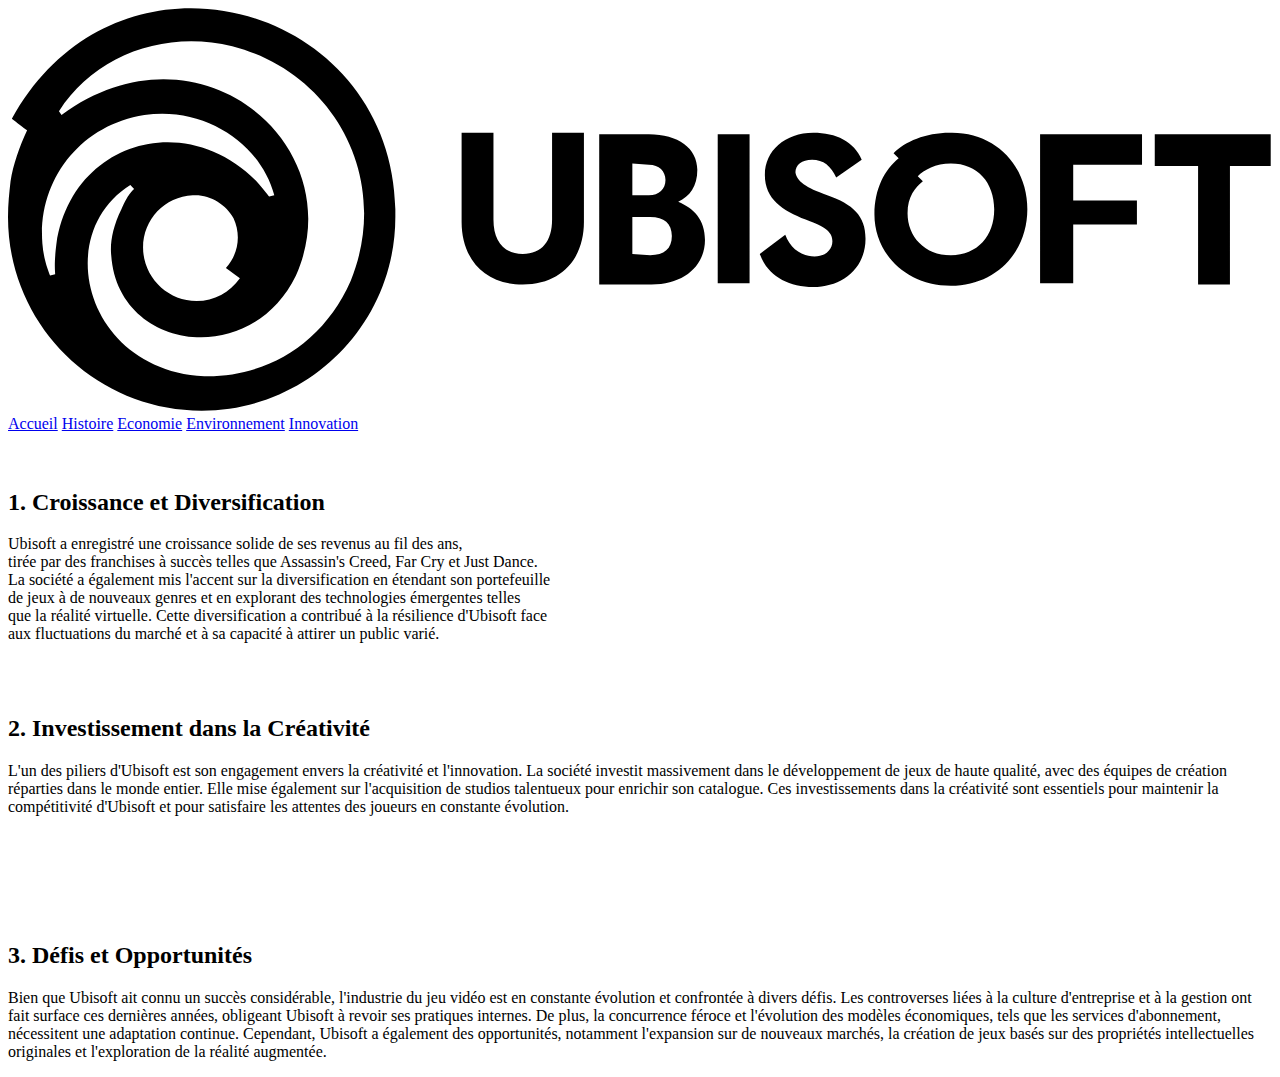
==== template/economie.html @ 5a0b741e "Update economie.html" ====
<!DOCTYPE html>
<html lang="fr">

<head>
  <meta charset="UTF-8" />
  <meta name="viewport" content="width=device-width, initial-scale=1.0" />
  <title></title>
  <link rel="stylesheet" href="ubi.css" />
</head>

<body>

  <nav>
    <a class="logo__btn" data-ccm-m="buttonMaster" href="index.html" data-cy="same-window">
      <div class="logo__btn__desktop">
        <svg role="img" class="icon icon-ubisoft-logo-desktop" xmlns="http://www.w3.org/2000/svg" version="1.1"
          aria-labelledby="logo-desktop-title" viewBox="0 0 99.2 31.6">
          <title id="logo-desktop-title">Ubisoft</title>
          <path class="st0"
            d="M30.4,15.8C30.1-0.4,8.6-6.4,0.3,8.7C0.7,9,1.2,9.4,1.5,9.6c-0.6,1.3-1.1,2.7-1.3,4C0.1,14.5,0,15.4,0,16.4 c0,8.4,6.8,15.2,15.2,15.2s15.2-6.8,15.2-15.2C30.4,16.2,30.4,16,30.4,15.8L30.4,15.8z M3.8,18.5c-0.2,1.6-0.1,2.2-0.1,2.4L3.3,21 c-0.1-0.3-0.5-1.2-0.6-2.5c-0.4-4.9,2.9-9.3,8-10.1c4.7-0.7,9.1,2.2,10.2,6.3l-0.4,0.1c-0.1-0.1-0.3-0.4-1-1.2 C13.9,7.9,5,10.5,3.8,18.5L3.8,18.5z M18.2,21.2c-0.8,1.1-2,1.8-3.4,1.8c-2.3,0-4.2-1.9-4.2-4.2c0-2.2,1.7-4,3.9-4.1l0,0 c1.3-0.1,2.6,0.7,3.2,1.8c0.6,1.3,0.4,2.8-0.6,3.9C17.5,20.7,17.9,21,18.2,21.2L18.2,21.2z M26.9,21.4c-2.2,5-6.7,7.6-11.5,7.5 c-9.3-0.5-12-11.1-5.8-15l0.3,0.3c-0.1,0.1-0.5,0.4-1,1.6c-0.7,1.4-0.9,2.7-0.8,3.6c0.5,7.5,10.9,9,14.5,1.6 C27.1,10.8,15,0.5,4.2,8.4L4,8.1C6.8,3.7,12.3,1.7,17.6,3C25.7,5.1,30.1,13.5,26.9,21.4z">
          </path>
          <path class="st0"
            d="M45.2,9.8v7c0,2.8-1.7,4.9-4.8,4.9s-4.8-2.1-4.8-4.9v-7h2.5v6.8c0,1.7,0.8,2.7,2.3,2.7c1.5,0,2.3-1,2.3-2.7V9.8 C42.7,9.8,45.2,9.8,45.2,9.8z M54.7,18.2c0,2-1.6,3.5-4.2,3.5h-4.1V9.9h3.9c2.3,0,3.8,1.1,3.8,2.8c0,1.3-0.6,2.1-1.5,2.5 C53.8,15.7,54.7,16.6,54.7,18.2L54.7,18.2z M49,12.2v2.5h1.3c0.8,0,1.3-0.5,1.3-1.2s-0.5-1.2-1.3-1.2L49,12.2L49,12.2z M50.4,19.4 c1.1,0,1.7-0.5,1.7-1.5s-0.6-1.5-1.7-1.5H49v2.9L50.4,19.4L50.4,19.4z M55.7,9.9h2.5v11.7h-2.5V9.9z M64.3,14.7c2,0.7,3,1.6,3,3.4 c0,2.4-1.9,3.8-4.1,3.8c-2,0-3.6-0.9-4.2-2.6l2-1.5c0.4,1.1,1.3,1.7,2.3,1.7c0.8,0,1.4-0.5,1.4-1.2c0-0.7-0.5-1.1-2.1-1.7 c-1.8-0.7-3.2-1.6-3.2-3.5c0-1.9,1.6-3.3,3.8-3.3c1.8,0,3.2,0.7,3.8,2.1l-2,1.4c-0.4-0.9-1-1.4-1.9-1.4c-0.8,0-1.3,0.4-1.3,1 C61.9,13.6,62.6,14.1,64.3,14.7z M80,15.8c0,3.4-2.5,6-6,6c-3.6,0-6-2.6-6-5.6c0-2,0.8-3.5,1.9-4.4l-0.4-0.4 c0.9-0.9,2.5-1.6,4.4-1.6C77.5,9.7,80,12.4,80,15.8L80,15.8z M77.4,15.8c0-2.1-1.3-3.6-3.4-3.6c-1.2,0-2.1,0.5-2.6,1l0.4,0.4 c-0.6,0.5-1.2,1.2-1.2,2.5c0,1.8,1.3,3.3,3.4,3.3C76.1,19.4,77.4,17.9,77.4,15.8L77.4,15.8z M83.6,12.4v2.7h5V17h-5v4.6H81V9.9h8 v2.4H83.6L83.6,12.4z M99.2,12.4h-3.3v9.3h-2.5v-9.3H90V9.9h9.1V12.4z">
          </path>
        </svg>
      </div>
    </a>
    <a class="btn" ; href="index.html">Accueil</a>
    <a class="btn" ; href="histoire.html">Histoire</a>
    <a class="btn" ; href="economie.html">Economie</a>
    <a class="btn" ; href="environnement.html">Environnement</a>
    <a class="btn" ; href="innovation.html">Innovation</a>
  </nav>
  <br />
  <br />
  <div class="grid-item">
    <h2>1. Croissance et Diversification</h2>
    <section>
      <article>

        <p class="p1">
          Ubisoft a enregistré une croissance solide de ses revenus au fil des
          ans,<br />
          tirée par des franchises à succès telles que Assassin's Creed, Far Cry
          et Just Dance. <br />
          La société a également mis l'accent sur la diversification en étendant
          son portefeuille <br />de jeux à de nouveaux genres et en explorant
          des technologies émergentes telles <br />que la réalité virtuelle.
          Cette diversification a contribué à la résilience d'Ubisoft face
          <br />
          aux fluctuations du marché et à sa capacité à attirer un public varié.
        </p>
      </article>
  </div>
  <br />
  <br />
  <div class="grid-item2">
    <h2>2. Investissement dans la Créativité</h2>
    <article>
      <p class="p2">
        L'un des piliers d'Ubisoft est son engagement envers la créativité et
        l'innovation. La société investit massivement dans le développement de
        jeux de haute qualité, avec des équipes de création réparties dans le
        monde entier. Elle mise également sur l'acquisition de studios
        talentueux pour enrichir son catalogue. Ces investissements dans la
        créativité sont essentiels pour maintenir la compétitivité d'Ubisoft
        et pour satisfaire les attentes des joueurs en constante évolution.
      </p>
    </article>
  </div>
  <br />
  <br />
  <br /><br /><br />
  <div class="grid-item">
    <h2>3. Défis et Opportunités</h2>
    <article>
      <p class="p1">
        Bien que Ubisoft ait connu un succès considérable, l'industrie du jeu
        vidéo est en constante évolution et confrontée à divers défis. Les
        controverses liées à la culture d'entreprise et à la gestion ont fait
        surface ces dernières années, obligeant Ubisoft à revoir ses pratiques
        internes. De plus, la concurrence féroce et l'évolution des modèles
        économiques, tels que les services d'abonnement, nécessitent une
        adaptation continue. Cependant, Ubisoft a également des opportunités,
        notamment l'expansion sur de nouveaux marchés, la création de jeux
        basés sur des propriétés intellectuelles originales et l'exploration
        de la réalité augmentée.
      </p>
    </article>
  </div>
  </section>

</body>

</html>
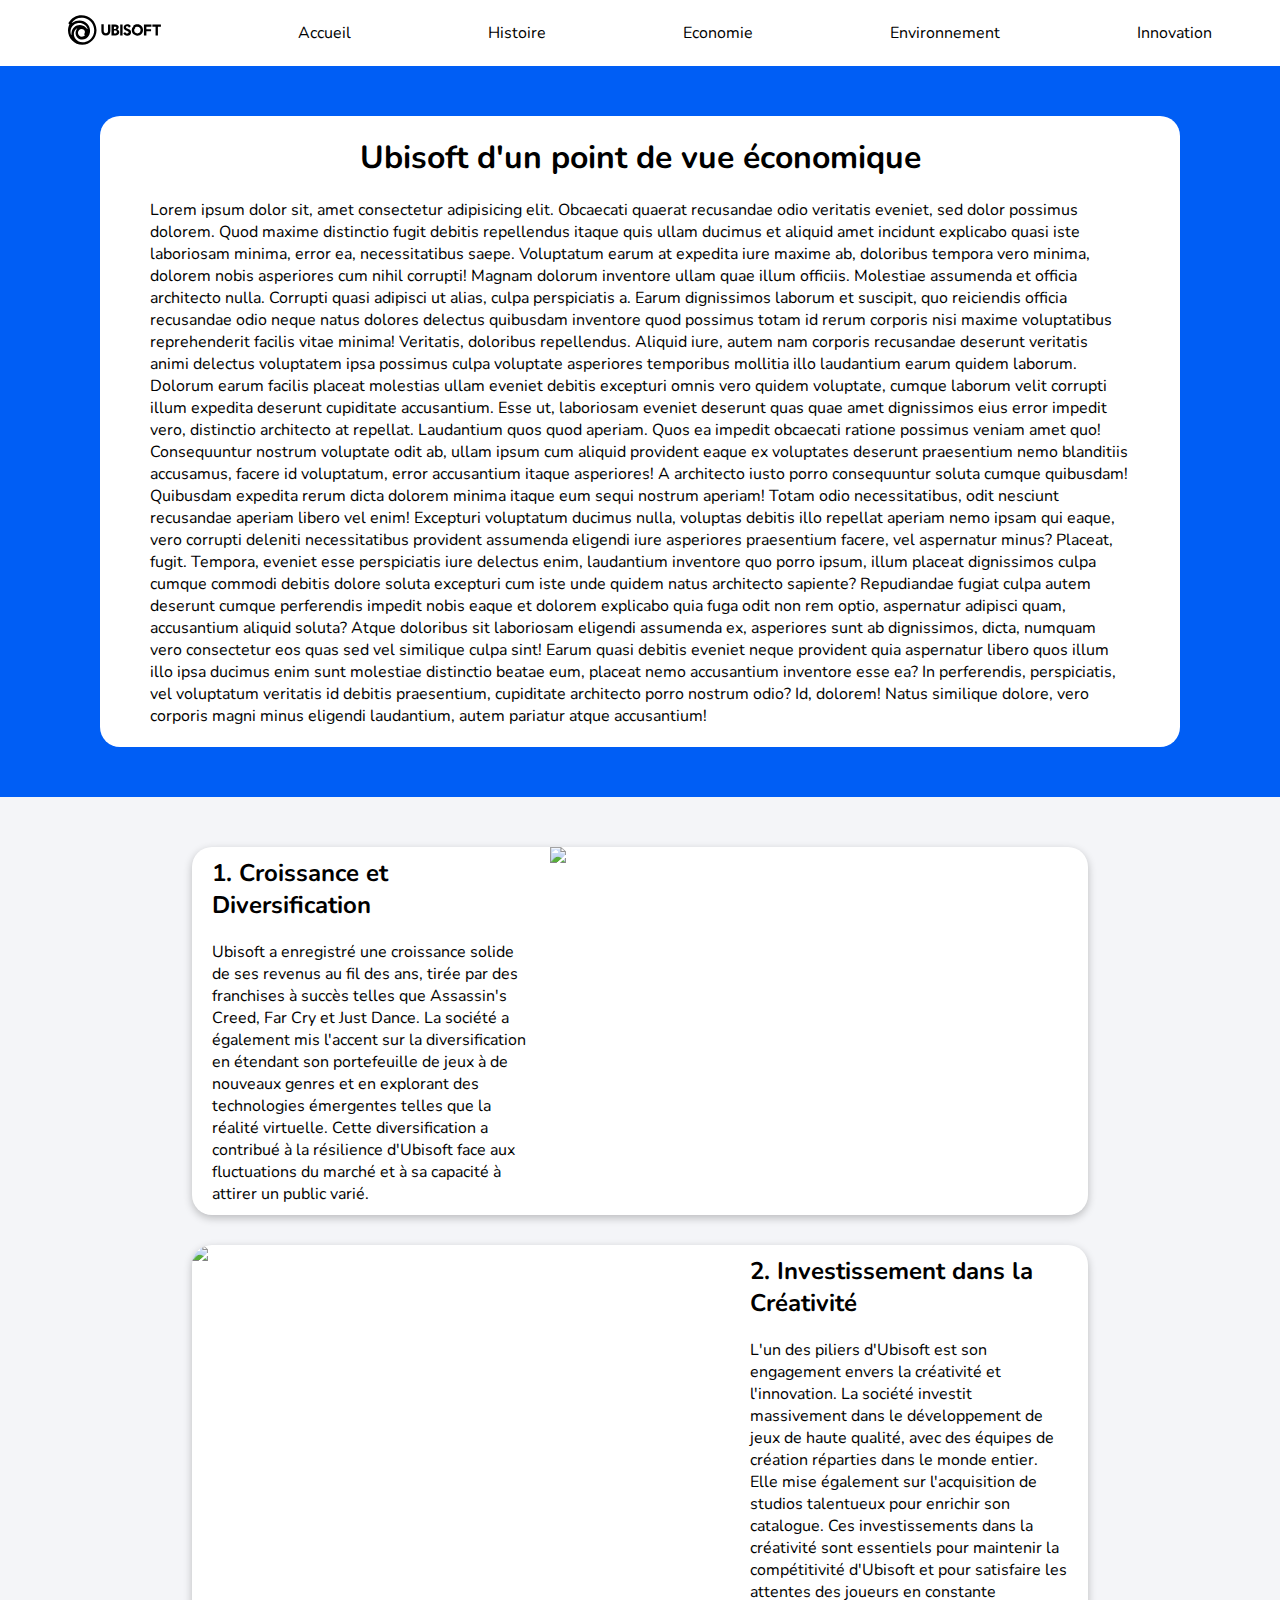
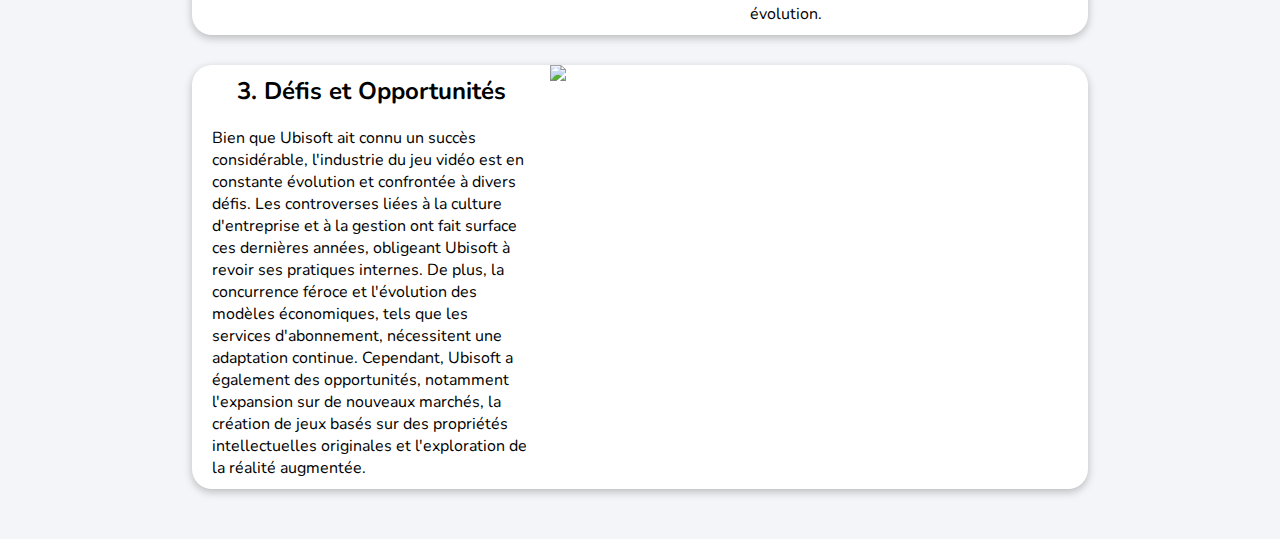
==== commit a4a9e61a: "Add files via upload" ====
--- a/template/economie.html
+++ b/template/economie.html
@@ -1,95 +1,233 @@
-<!DOCTYPE html>
-<html lang="fr">
-
-<head>
-  <meta charset="UTF-8" />
-  <meta name="viewport" content="width=device-width, initial-scale=1.0" />
-  <title></title>
-  <link rel="stylesheet" href="ubi.css" />
-</head>
-
-<body>
-
-  <nav>
-    <a class="logo__btn" data-ccm-m="buttonMaster" href="index.html" data-cy="same-window">
-      <div class="logo__btn__desktop">
-        <svg role="img" class="icon icon-ubisoft-logo-desktop" xmlns="http://www.w3.org/2000/svg" version="1.1"
-          aria-labelledby="logo-desktop-title" viewBox="0 0 99.2 31.6">
-          <title id="logo-desktop-title">Ubisoft</title>
-          <path class="st0"
-            d="M30.4,15.8C30.1-0.4,8.6-6.4,0.3,8.7C0.7,9,1.2,9.4,1.5,9.6c-0.6,1.3-1.1,2.7-1.3,4C0.1,14.5,0,15.4,0,16.4 c0,8.4,6.8,15.2,15.2,15.2s15.2-6.8,15.2-15.2C30.4,16.2,30.4,16,30.4,15.8L30.4,15.8z M3.8,18.5c-0.2,1.6-0.1,2.2-0.1,2.4L3.3,21 c-0.1-0.3-0.5-1.2-0.6-2.5c-0.4-4.9,2.9-9.3,8-10.1c4.7-0.7,9.1,2.2,10.2,6.3l-0.4,0.1c-0.1-0.1-0.3-0.4-1-1.2 C13.9,7.9,5,10.5,3.8,18.5L3.8,18.5z M18.2,21.2c-0.8,1.1-2,1.8-3.4,1.8c-2.3,0-4.2-1.9-4.2-4.2c0-2.2,1.7-4,3.9-4.1l0,0 c1.3-0.1,2.6,0.7,3.2,1.8c0.6,1.3,0.4,2.8-0.6,3.9C17.5,20.7,17.9,21,18.2,21.2L18.2,21.2z M26.9,21.4c-2.2,5-6.7,7.6-11.5,7.5 c-9.3-0.5-12-11.1-5.8-15l0.3,0.3c-0.1,0.1-0.5,0.4-1,1.6c-0.7,1.4-0.9,2.7-0.8,3.6c0.5,7.5,10.9,9,14.5,1.6 C27.1,10.8,15,0.5,4.2,8.4L4,8.1C6.8,3.7,12.3,1.7,17.6,3C25.7,5.1,30.1,13.5,26.9,21.4z">
-          </path>
-          <path class="st0"
-            d="M45.2,9.8v7c0,2.8-1.7,4.9-4.8,4.9s-4.8-2.1-4.8-4.9v-7h2.5v6.8c0,1.7,0.8,2.7,2.3,2.7c1.5,0,2.3-1,2.3-2.7V9.8 C42.7,9.8,45.2,9.8,45.2,9.8z M54.7,18.2c0,2-1.6,3.5-4.2,3.5h-4.1V9.9h3.9c2.3,0,3.8,1.1,3.8,2.8c0,1.3-0.6,2.1-1.5,2.5 C53.8,15.7,54.7,16.6,54.7,18.2L54.7,18.2z M49,12.2v2.5h1.3c0.8,0,1.3-0.5,1.3-1.2s-0.5-1.2-1.3-1.2L49,12.2L49,12.2z M50.4,19.4 c1.1,0,1.7-0.5,1.7-1.5s-0.6-1.5-1.7-1.5H49v2.9L50.4,19.4L50.4,19.4z M55.7,9.9h2.5v11.7h-2.5V9.9z M64.3,14.7c2,0.7,3,1.6,3,3.4 c0,2.4-1.9,3.8-4.1,3.8c-2,0-3.6-0.9-4.2-2.6l2-1.5c0.4,1.1,1.3,1.7,2.3,1.7c0.8,0,1.4-0.5,1.4-1.2c0-0.7-0.5-1.1-2.1-1.7 c-1.8-0.7-3.2-1.6-3.2-3.5c0-1.9,1.6-3.3,3.8-3.3c1.8,0,3.2,0.7,3.8,2.1l-2,1.4c-0.4-0.9-1-1.4-1.9-1.4c-0.8,0-1.3,0.4-1.3,1 C61.9,13.6,62.6,14.1,64.3,14.7z M80,15.8c0,3.4-2.5,6-6,6c-3.6,0-6-2.6-6-5.6c0-2,0.8-3.5,1.9-4.4l-0.4-0.4 c0.9-0.9,2.5-1.6,4.4-1.6C77.5,9.7,80,12.4,80,15.8L80,15.8z M77.4,15.8c0-2.1-1.3-3.6-3.4-3.6c-1.2,0-2.1,0.5-2.6,1l0.4,0.4 c-0.6,0.5-1.2,1.2-1.2,2.5c0,1.8,1.3,3.3,3.4,3.3C76.1,19.4,77.4,17.9,77.4,15.8L77.4,15.8z M83.6,12.4v2.7h5V17h-5v4.6H81V9.9h8 v2.4H83.6L83.6,12.4z M99.2,12.4h-3.3v9.3h-2.5v-9.3H90V9.9h9.1V12.4z">
-          </path>
-        </svg>
-      </div>
-    </a>
-    <a class="btn" ; href="index.html">Accueil</a>
-    <a class="btn" ; href="histoire.html">Histoire</a>
-    <a class="btn" ; href="economie.html">Economie</a>
-    <a class="btn" ; href="environnement.html">Environnement</a>
-    <a class="btn" ; href="innovation.html">Innovation</a>
-  </nav>
-  <br />
-  <br />
-  <div class="grid-item">
-    <h2>1. Croissance et Diversification</h2>
-    <section>
-      <article>
-
-        <p class="p1">
-          Ubisoft a enregistré une croissance solide de ses revenus au fil des
-          ans,<br />
-          tirée par des franchises à succès telles que Assassin's Creed, Far Cry
-          et Just Dance. <br />
-          La société a également mis l'accent sur la diversification en étendant
-          son portefeuille <br />de jeux à de nouveaux genres et en explorant
-          des technologies émergentes telles <br />que la réalité virtuelle.
-          Cette diversification a contribué à la résilience d'Ubisoft face
-          <br />
-          aux fluctuations du marché et à sa capacité à attirer un public varié.
-        </p>
-      </article>
-  </div>
-  <br />
-  <br />
-  <div class="grid-item2">
-    <h2>2. Investissement dans la Créativité</h2>
-    <article>
-      <p class="p2">
-        L'un des piliers d'Ubisoft est son engagement envers la créativité et
-        l'innovation. La société investit massivement dans le développement de
-        jeux de haute qualité, avec des équipes de création réparties dans le
-        monde entier. Elle mise également sur l'acquisition de studios
-        talentueux pour enrichir son catalogue. Ces investissements dans la
-        créativité sont essentiels pour maintenir la compétitivité d'Ubisoft
-        et pour satisfaire les attentes des joueurs en constante évolution.
-      </p>
-    </article>
-  </div>
-  <br />
-  <br />
-  <br /><br /><br />
-  <div class="grid-item">
-    <h2>3. Défis et Opportunités</h2>
-    <article>
-      <p class="p1">
-        Bien que Ubisoft ait connu un succès considérable, l'industrie du jeu
-        vidéo est en constante évolution et confrontée à divers défis. Les
-        controverses liées à la culture d'entreprise et à la gestion ont fait
-        surface ces dernières années, obligeant Ubisoft à revoir ses pratiques
-        internes. De plus, la concurrence féroce et l'évolution des modèles
-        économiques, tels que les services d'abonnement, nécessitent une
-        adaptation continue. Cependant, Ubisoft a également des opportunités,
-        notamment l'expansion sur de nouveaux marchés, la création de jeux
-        basés sur des propriétés intellectuelles originales et l'exploration
-        de la réalité augmentée.
-      </p>
-    </article>
-  </div>
-  </section>
-
-</body>
-
-</html>
+<!DOCTYPE html>
+<html lang="fr">
+
+<head>
+  <meta charset="UTF-8" />
+  <meta name="viewport" content="width=device-width, initial-scale=1.0" />
+  <title></title>
+  <link rel="stylesheet" href="../public/css/economie.css" />
+  <script src="https://cdn.jsdelivr.net/npm/chart.js"></script>
+  <link rel="preconnect" href="https://fonts.googleapis.com">
+  <link rel="preconnect" href="https://fonts.gstatic.com" crossorigin>
+
+</head>
+
+<body>
+
+  <nav>
+    <a class="logo__btn" data-ccm-m="buttonMaster" href="index.html" data-cy="same-window">
+      <div class="logo__btn__desktop">
+        <svg role="img" class="icon icon-ubisoft-logo-desktop" xmlns="http://www.w3.org/2000/svg" version="1.1"
+          aria-labelledby="logo-desktop-title" viewBox="0 0 99.2 31.6">
+          <title id="logo-desktop-title">Ubisoft</title>
+          <path class="st0"
+            d="M30.4,15.8C30.1-0.4,8.6-6.4,0.3,8.7C0.7,9,1.2,9.4,1.5,9.6c-0.6,1.3-1.1,2.7-1.3,4C0.1,14.5,0,15.4,0,16.4 c0,8.4,6.8,15.2,15.2,15.2s15.2-6.8,15.2-15.2C30.4,16.2,30.4,16,30.4,15.8L30.4,15.8z M3.8,18.5c-0.2,1.6-0.1,2.2-0.1,2.4L3.3,21 c-0.1-0.3-0.5-1.2-0.6-2.5c-0.4-4.9,2.9-9.3,8-10.1c4.7-0.7,9.1,2.2,10.2,6.3l-0.4,0.1c-0.1-0.1-0.3-0.4-1-1.2 C13.9,7.9,5,10.5,3.8,18.5L3.8,18.5z M18.2,21.2c-0.8,1.1-2,1.8-3.4,1.8c-2.3,0-4.2-1.9-4.2-4.2c0-2.2,1.7-4,3.9-4.1l0,0 c1.3-0.1,2.6,0.7,3.2,1.8c0.6,1.3,0.4,2.8-0.6,3.9C17.5,20.7,17.9,21,18.2,21.2L18.2,21.2z M26.9,21.4c-2.2,5-6.7,7.6-11.5,7.5 c-9.3-0.5-12-11.1-5.8-15l0.3,0.3c-0.1,0.1-0.5,0.4-1,1.6c-0.7,1.4-0.9,2.7-0.8,3.6c0.5,7.5,10.9,9,14.5,1.6 C27.1,10.8,15,0.5,4.2,8.4L4,8.1C6.8,3.7,12.3,1.7,17.6,3C25.7,5.1,30.1,13.5,26.9,21.4z">
+          </path>
+          <path class="st0"
+            d="M45.2,9.8v7c0,2.8-1.7,4.9-4.8,4.9s-4.8-2.1-4.8-4.9v-7h2.5v6.8c0,1.7,0.8,2.7,2.3,2.7c1.5,0,2.3-1,2.3-2.7V9.8 C42.7,9.8,45.2,9.8,45.2,9.8z M54.7,18.2c0,2-1.6,3.5-4.2,3.5h-4.1V9.9h3.9c2.3,0,3.8,1.1,3.8,2.8c0,1.3-0.6,2.1-1.5,2.5 C53.8,15.7,54.7,16.6,54.7,18.2L54.7,18.2z M49,12.2v2.5h1.3c0.8,0,1.3-0.5,1.3-1.2s-0.5-1.2-1.3-1.2L49,12.2L49,12.2z M50.4,19.4 c1.1,0,1.7-0.5,1.7-1.5s-0.6-1.5-1.7-1.5H49v2.9L50.4,19.4L50.4,19.4z M55.7,9.9h2.5v11.7h-2.5V9.9z M64.3,14.7c2,0.7,3,1.6,3,3.4 c0,2.4-1.9,3.8-4.1,3.8c-2,0-3.6-0.9-4.2-2.6l2-1.5c0.4,1.1,1.3,1.7,2.3,1.7c0.8,0,1.4-0.5,1.4-1.2c0-0.7-0.5-1.1-2.1-1.7 c-1.8-0.7-3.2-1.6-3.2-3.5c0-1.9,1.6-3.3,3.8-3.3c1.8,0,3.2,0.7,3.8,2.1l-2,1.4c-0.4-0.9-1-1.4-1.9-1.4c-0.8,0-1.3,0.4-1.3,1 C61.9,13.6,62.6,14.1,64.3,14.7z M80,15.8c0,3.4-2.5,6-6,6c-3.6,0-6-2.6-6-5.6c0-2,0.8-3.5,1.9-4.4l-0.4-0.4 c0.9-0.9,2.5-1.6,4.4-1.6C77.5,9.7,80,12.4,80,15.8L80,15.8z M77.4,15.8c0-2.1-1.3-3.6-3.4-3.6c-1.2,0-2.1,0.5-2.6,1l0.4,0.4 c-0.6,0.5-1.2,1.2-1.2,2.5c0,1.8,1.3,3.3,3.4,3.3C76.1,19.4,77.4,17.9,77.4,15.8L77.4,15.8z M83.6,12.4v2.7h5V17h-5v4.6H81V9.9h8 v2.4H83.6L83.6,12.4z M99.2,12.4h-3.3v9.3h-2.5v-9.3H90V9.9h9.1V12.4z">
+          </path>
+        </svg>
+      </div>
+    </a>
+    <a class="btn" href="/index.html">Accueil</a>
+    <a class="btn" href="histoire.html">Histoire</a>
+    <a class="btn" href="economie.html">Economie</a>
+    <a class="btn" href="environnement.html">Environnement</a>
+    <a class="btn" href="innovation.html">Innovation</a>
+  </nav>
+  <div class="fond">
+    <div>
+      <h1>Ubisoft d'un point de vue économique</h1>
+      <p>Lorem ipsum dolor sit, amet consectetur adipisicing elit. Obcaecati quaerat recusandae odio veritatis eveniet,
+        sed dolor possimus dolorem. Quod maxime distinctio fugit debitis repellendus itaque quis ullam ducimus et
+        aliquid
+        amet incidunt explicabo quasi iste laboriosam minima, error ea, necessitatibus saepe. Voluptatum earum at
+        expedita
+        iure maxime ab, doloribus tempora vero minima, dolorem nobis asperiores cum nihil corrupti! Magnam dolorum
+        inventore ullam quae illum officiis. Molestiae assumenda et officia architecto nulla. Corrupti quasi adipisci ut
+        alias, culpa perspiciatis a. Earum dignissimos laborum et suscipit, quo reiciendis officia recusandae odio neque
+        natus dolores delectus quibusdam inventore quod possimus totam id rerum corporis nisi maxime voluptatibus
+        reprehenderit facilis vitae minima! Veritatis, doloribus repellendus. Aliquid iure, autem nam corporis
+        recusandae
+        deserunt veritatis animi delectus voluptatem ipsa possimus culpa voluptate asperiores temporibus mollitia illo
+        laudantium earum quidem laborum. Dolorum earum facilis placeat molestias ullam eveniet debitis excepturi omnis
+        vero quidem voluptate, cumque laborum velit corrupti illum expedita deserunt cupiditate accusantium. Esse ut,
+        laboriosam eveniet deserunt quas quae amet dignissimos eius error impedit vero, distinctio architecto at
+        repellat.
+        Laudantium quos quod aperiam. Quos ea impedit obcaecati ratione possimus veniam amet quo! Consequuntur nostrum
+        voluptate odit ab, ullam ipsum cum aliquid provident eaque ex voluptates deserunt praesentium nemo blanditiis
+        accusamus, facere id voluptatum, error accusantium itaque asperiores! A architecto iusto porro consequuntur
+        soluta
+        cumque quibusdam! Quibusdam expedita rerum dicta dolorem minima itaque eum sequi nostrum aperiam! Totam odio
+        necessitatibus, odit nesciunt recusandae aperiam libero vel enim! Excepturi voluptatum ducimus nulla, voluptas
+        debitis illo repellat aperiam nemo ipsam qui eaque, vero corrupti deleniti necessitatibus provident assumenda
+        eligendi iure asperiores praesentium facere, vel aspernatur minus? Placeat, fugit. Tempora, eveniet esse
+        perspiciatis iure delectus enim, laudantium inventore quo porro ipsum, illum placeat dignissimos culpa cumque
+        commodi debitis dolore soluta excepturi cum iste unde quidem natus architecto sapiente? Repudiandae fugiat culpa
+        autem deserunt cumque perferendis impedit nobis eaque et dolorem explicabo quia fuga odit non rem optio,
+        aspernatur adipisci quam, accusantium aliquid soluta? Atque doloribus sit laboriosam eligendi assumenda ex,
+        asperiores sunt ab dignissimos, dicta, numquam vero consectetur eos quas sed vel similique culpa sint! Earum
+        quasi
+        debitis eveniet neque provident quia aspernatur libero quos illum illo ipsa ducimus enim sunt molestiae
+        distinctio
+        beatae eum, placeat nemo accusantium inventore esse ea? In perferendis, perspiciatis, vel voluptatum veritatis
+        id
+        debitis praesentium, cupiditate architecto porro nostrum odio? Id, dolorem! Natus similique dolore, vero
+        corporis
+        magni minus eligendi laudantium, autem pariatur atque accusantium!</p>
+    </div>
+  </div>
+
+  <div class="container">
+    <div class="content">
+      <div class="containerText">
+        <h2>1. Croissance et Diversification</h2>
+        <p>
+          Ubisoft a enregistré une croissance solide de ses revenus au fil des
+          ans, tirée par des franchises à succès telles que Assassin's Creed, Far Cry
+          et Just Dance. La société a également mis l'accent sur la diversification en étendant
+          son portefeuille de jeux à de nouveaux genres et en explorant
+          des technologies émergentes telles que la réalité virtuelle.
+          Cette diversification a contribué à la résilience d'Ubisoft face
+          aux fluctuations du marché et à sa capacité à attirer un public varié.
+        </p>
+      </div>
+      <img src="/public/image/jeuxubi.jpg">
+    </div>
+
+    <div class="content">
+      <div class="containerText">
+        <h2>2. Investissement dans la Créativité</h2>
+        <p>
+          L'un des piliers d'Ubisoft est son engagement envers la créativité et
+          l'innovation. La société investit massivement dans le développement de
+          jeux de haute qualité, avec des équipes de création réparties dans le
+          monde entier. Elle mise également sur l'acquisition de studios
+          talentueux pour enrichir son catalogue. Ces investissements dans la
+          créativité sont essentiels pour maintenir la compétitivité d'Ubisoft
+          et pour satisfaire les attentes des joueurs en constante évolution.
+        </p>
+      </div>
+      <img src="/public/image/logo_paris.jpg">
+    </div>
+
+    <div class="content">
+      <div class="containerText">
+        <h2>3. Défis et Opportunités</h2>
+        <p>
+          Bien que Ubisoft ait connu un succès considérable, l'industrie du jeu
+          vidéo est en constante évolution et confrontée à divers défis. Les
+          controverses liées à la culture d'entreprise et à la gestion ont fait
+          surface ces dernières années, obligeant Ubisoft à revoir ses pratiques
+          internes. De plus, la concurrence féroce et l'évolution des modèles
+          économiques, tels que les services d'abonnement, nécessitent une
+          adaptation continue. Cependant, Ubisoft a également des opportunités,
+          notamment l'expansion sur de nouveaux marchés, la création de jeux
+          basés sur des propriétés intellectuelles originales et l'exploration
+          de la réalité augmentée.
+        </p>
+      </div>
+      <img src="/public/image/réalité.jpg">
+    </div>
+  </div>
+
+
+
+
+
+  <!-- <article class="article4">
+    <p class="t2">
+    <h2>
+      Quelques chiffres de l'entreprise Ubisoft
+    </h2>
+    </p>
+  </article>
+  <article class="article5">
+    <h2>chiffres d'affaires d'Ubisoft depuis 1998</h2>
+    <p class="p3">
+      Voila une courbe représentant
+      l'évolution exceptionnelle
+      du chiffre d'affaire d'ubisoft
+      en seulement 20 ans
+    </p>
+  </article>
+  <article class="graphique1">
+    <div class="containerCanva">
+      <canvas id="myChart"></canvas>
+    </div>
+  </article> -->
+
+
+
+
+
+
+
+
+
+
+
+
+
+
+
+
+
+
+
+
+
+
+
+
+
+
+
+
+
+
+
+
+
+
+
+
+
+
+
+
+
+
+
+
+
+
+
+
+
+
+
+
+
+
+
+
+
+
+
+
+
+
+
+
+
+
+
+
+  <script src="chartFile/chart.min.js"></script>
+  <script src="chartFile/chart.js"></script>
+  <script src="../public/javaScript/economie.js"></script>
+
+</body>
+
+</html>--- a/public/css/economie.css
+++ b/public/css/economie.css
@@ -0,0 +1,99 @@
+@import url('https://fonts.googleapis.com/css2?family=Nunito:ital@0;1&display=swap');
+
+*, ::before, ::after {
+  box-sizing: border-box;
+  margin: 0;
+  padding: 0;
+}
+
+:root {
+  --white: #ffffff;
+  --darkBlue: #091225;
+  --black: #000000;
+  --lightBlue: #005ef5;
+}
+body {
+  background-color: #f4f5f8;
+  color: var(--black);
+  font-family: 'Nunito', sans-serif;
+}
+
+nav {
+  display: flex;
+  justify-content: space-around;
+  align-items: center;
+  padding: 15px 0;
+  background-color: var(--white);
+}
+
+nav svg {
+  fill: var(--black);
+  width: 93px;
+  height: 30px;
+}
+
+nav a.btn {
+  color: var(--black);
+  text-decoration: none;
+  cursor: pointer;
+  transition: all 200ms;
+}
+
+nav a.btn:hover {
+  color: var(--black);
+  transform: scale(1.3);
+}
+
+.container {
+  display: flex;
+  flex-direction: column;
+  justify-content: center;
+  align-items: center;
+  gap: 30px;
+  margin: 50px 0;
+}
+
+.container .content {
+  display: flex;
+  flex-direction: row;
+  width: 70%;
+  background-color: white;
+  box-shadow: rgba(0, 0, 0, 0.24) 0px 3px 8px;
+  border-radius: 20px;
+  overflow: hidden;
+}
+
+.container .content:nth-child(even) {
+  flex-direction: row-reverse;
+}
+
+.containerText {
+  display: flex;
+  flex-direction: column;
+  justify-content: center;
+  align-items: center;
+  gap: 20px;
+  width: 40%;
+  padding: 10px 20px;
+}
+
+.content img {
+  width: 60%;
+}
+
+
+.fond {
+  background-color: var(--lightBlue);
+  width: 100%;
+  padding: 50px 100px;
+}
+
+.fond div {
+  display: flex;
+  flex-direction: column;
+  align-items: center;
+  gap: 20px;
+  background-color: white;
+  padding: 20px 50px;
+  border-radius: 20px;
+}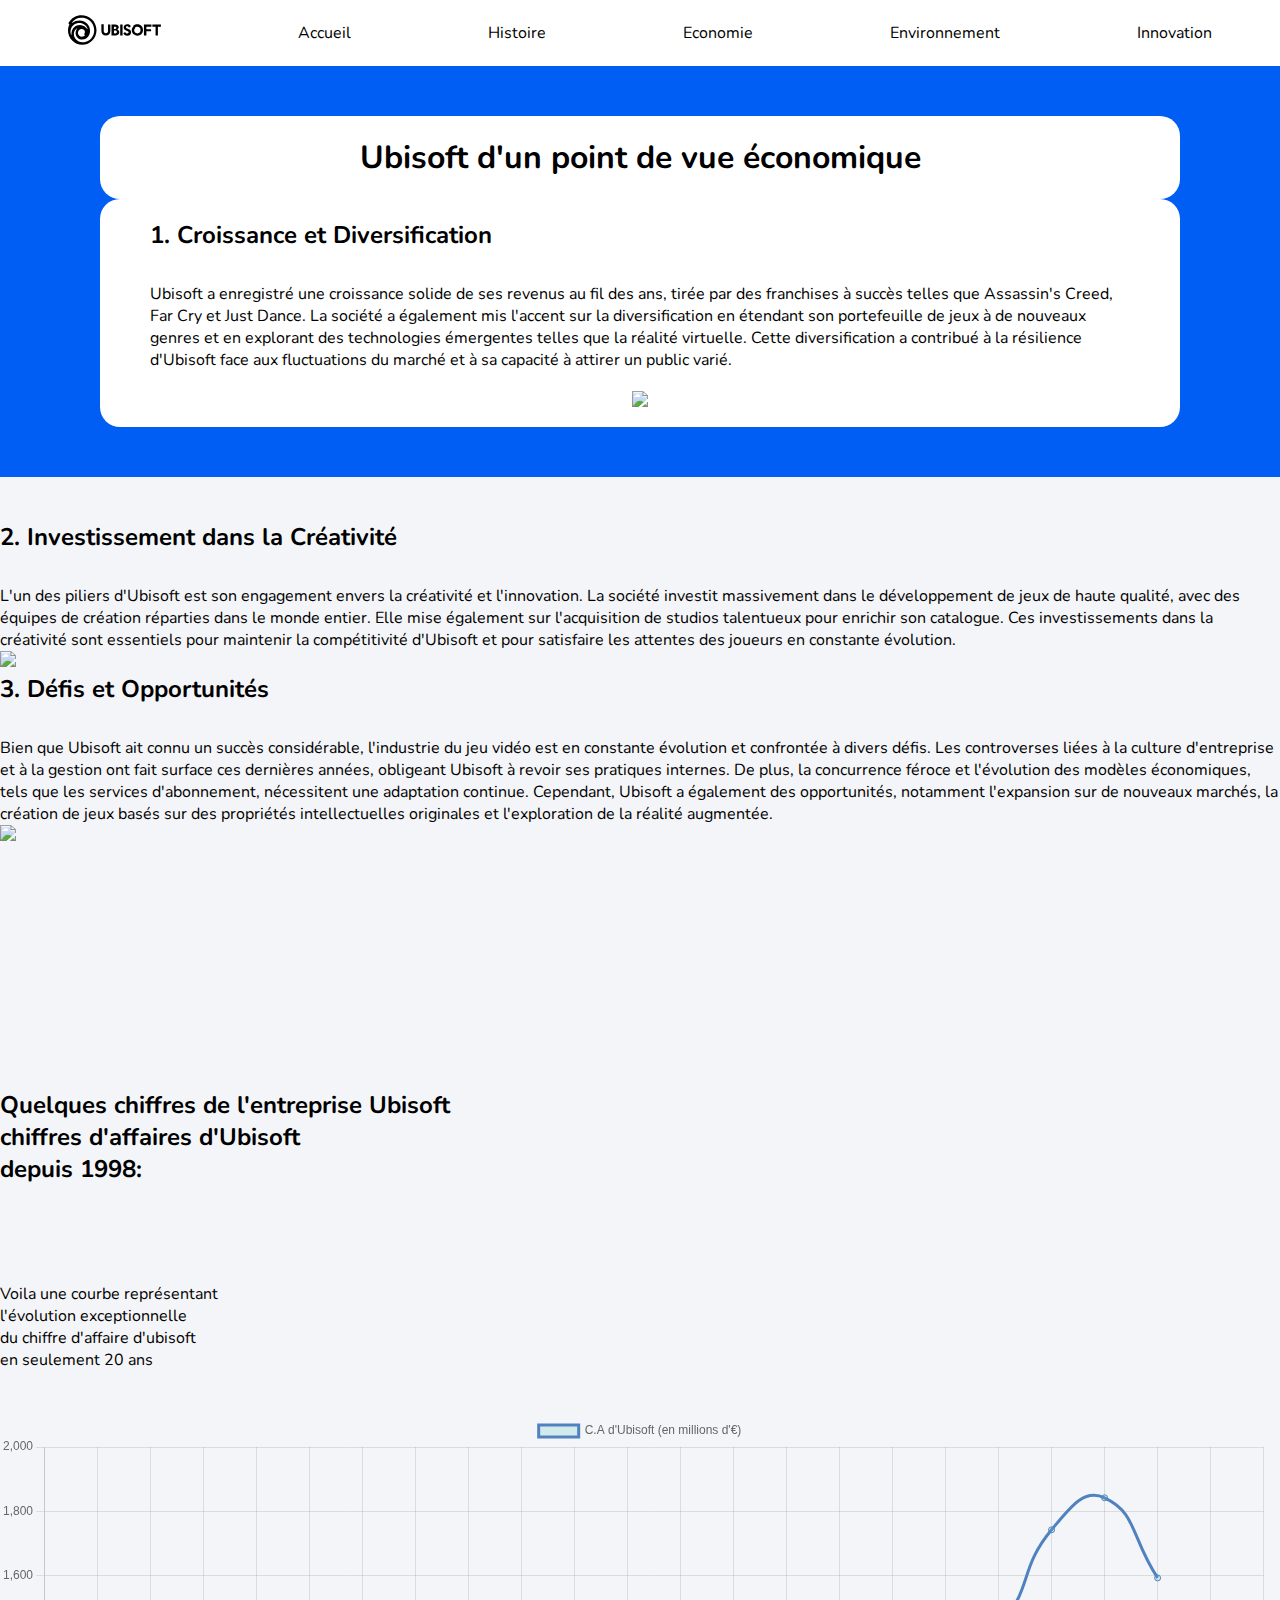
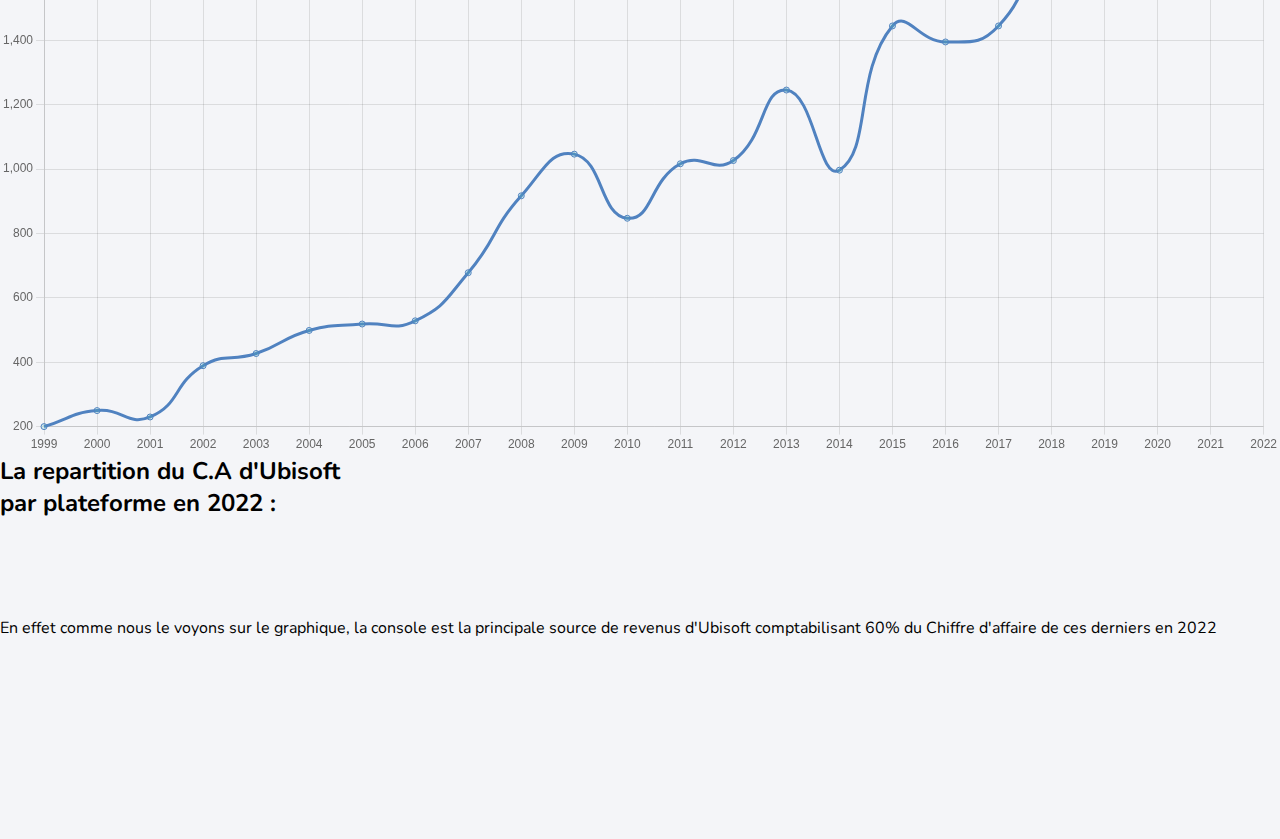
==== commit 40376205: "Update economie.html" ====
--- a/template/economie.html
+++ b/template/economie.html
@@ -6,14 +6,19 @@
   <meta name="viewport" content="width=device-width, initial-scale=1.0" />
   <title></title>
   <link rel="stylesheet" href="../public/css/economie.css" />
-  <script src="https://cdn.jsdelivr.net/npm/chart.js"></script>
+  <script src="https://cdn.jsdelivr.net/npm/chart.js"></script> 
   <link rel="preconnect" href="https://fonts.googleapis.com">
-  <link rel="preconnect" href="https://fonts.gstatic.com" crossorigin>
+<link rel="preconnect" href="https://fonts.gstatic.com" crossorigin>
+<link rel="stylesheet" href="https://cdnjs.cloudflare.com/ajax/libs/animate.css/4.1.1/animate.min.css">
+  <style>
+    .animated {
+      visibility: hidden;
+    }
+  </style>
 
 </head>
-
 <body>
-
+  
   <nav>
     <a class="logo__btn" data-ccm-m="buttonMaster" href="index.html" data-cy="same-window">
       <div class="logo__btn__desktop">
@@ -29,205 +34,227 @@
         </svg>
       </div>
     </a>
-    <a class="btn" href="/index.html">Accueil</a>
-    <a class="btn" href="histoire.html">Histoire</a>
-    <a class="btn" href="economie.html">Economie</a>
-    <a class="btn" href="environnement.html">Environnement</a>
-    <a class="btn" href="innovation.html">Innovation</a>
+    <a class="btn" ; href="/index.html">Accueil</a>
+    <a class="btn" ; href="histoire.html">Histoire</a>
+    <a class="btn" ; href="economie.html">Economie</a>
+    <a class="btn" ; href="environnement.html">Environnement</a>
+    <a class="btn" ; href="innovation.html">Innovation</a>
   </nav>
   <div class="fond">
-    <div>
-      <h1>Ubisoft d'un point de vue économique</h1>
-      <p>Lorem ipsum dolor sit, amet consectetur adipisicing elit. Obcaecati quaerat recusandae odio veritatis eveniet,
-        sed dolor possimus dolorem. Quod maxime distinctio fugit debitis repellendus itaque quis ullam ducimus et
-        aliquid
-        amet incidunt explicabo quasi iste laboriosam minima, error ea, necessitatibus saepe. Voluptatum earum at
-        expedita
-        iure maxime ab, doloribus tempora vero minima, dolorem nobis asperiores cum nihil corrupti! Magnam dolorum
-        inventore ullam quae illum officiis. Molestiae assumenda et officia architecto nulla. Corrupti quasi adipisci ut
-        alias, culpa perspiciatis a. Earum dignissimos laborum et suscipit, quo reiciendis officia recusandae odio neque
-        natus dolores delectus quibusdam inventore quod possimus totam id rerum corporis nisi maxime voluptatibus
-        reprehenderit facilis vitae minima! Veritatis, doloribus repellendus. Aliquid iure, autem nam corporis
-        recusandae
-        deserunt veritatis animi delectus voluptatem ipsa possimus culpa voluptate asperiores temporibus mollitia illo
-        laudantium earum quidem laborum. Dolorum earum facilis placeat molestias ullam eveniet debitis excepturi omnis
-        vero quidem voluptate, cumque laborum velit corrupti illum expedita deserunt cupiditate accusantium. Esse ut,
-        laboriosam eveniet deserunt quas quae amet dignissimos eius error impedit vero, distinctio architecto at
-        repellat.
-        Laudantium quos quod aperiam. Quos ea impedit obcaecati ratione possimus veniam amet quo! Consequuntur nostrum
-        voluptate odit ab, ullam ipsum cum aliquid provident eaque ex voluptates deserunt praesentium nemo blanditiis
-        accusamus, facere id voluptatum, error accusantium itaque asperiores! A architecto iusto porro consequuntur
-        soluta
-        cumque quibusdam! Quibusdam expedita rerum dicta dolorem minima itaque eum sequi nostrum aperiam! Totam odio
-        necessitatibus, odit nesciunt recusandae aperiam libero vel enim! Excepturi voluptatum ducimus nulla, voluptas
-        debitis illo repellat aperiam nemo ipsam qui eaque, vero corrupti deleniti necessitatibus provident assumenda
-        eligendi iure asperiores praesentium facere, vel aspernatur minus? Placeat, fugit. Tempora, eveniet esse
-        perspiciatis iure delectus enim, laudantium inventore quo porro ipsum, illum placeat dignissimos culpa cumque
-        commodi debitis dolore soluta excepturi cum iste unde quidem natus architecto sapiente? Repudiandae fugiat culpa
-        autem deserunt cumque perferendis impedit nobis eaque et dolorem explicabo quia fuga odit non rem optio,
-        aspernatur adipisci quam, accusantium aliquid soluta? Atque doloribus sit laboriosam eligendi assumenda ex,
-        asperiores sunt ab dignissimos, dicta, numquam vero consectetur eos quas sed vel similique culpa sint! Earum
-        quasi
-        debitis eveniet neque provident quia aspernatur libero quos illum illo ipsa ducimus enim sunt molestiae
-        distinctio
-        beatae eum, placeat nemo accusantium inventore esse ea? In perferendis, perspiciatis, vel voluptatum veritatis
-        id
-        debitis praesentium, cupiditate architecto porro nostrum odio? Id, dolorem! Natus similique dolore, vero
-        corporis
-        magni minus eligendi laudantium, autem pariatur atque accusantium!</p>
+    <div class="titre">
+  
+<h1>Ubisoft d'un point de vue économique</h1>
     </div>
-  </div>
-
-  <div class="container">
-    <div class="content">
-      <div class="containerText">
-        <h2>1. Croissance et Diversification</h2>
-        <p>
-          Ubisoft a enregistré une croissance solide de ses revenus au fil des
-          ans, tirée par des franchises à succès telles que Assassin's Creed, Far Cry
-          et Just Dance. La société a également mis l'accent sur la diversification en étendant
-          son portefeuille de jeux à de nouveaux genres et en explorant
-          des technologies émergentes telles que la réalité virtuelle.
-          Cette diversification a contribué à la résilience d'Ubisoft face
-          aux fluctuations du marché et à sa capacité à attirer un public varié.
-        </p>
-      </div>
-      <img src="/public/image/jeuxubi.jpg">
+    <div class="grid-item">
+      
+        <article class="p1">
+          <p class="p11">
+            <h2>1. Croissance et Diversification<br>
+              <br>
+              </h2>
+            
+            Ubisoft a enregistré une croissance solide de ses revenus au fil des
+            ans,
+            tirée par des franchises à succès telles que Assassin's Creed, Far Cry
+            et Just Dance.
+            La société a également mis l'accent sur la diversification  en étendant
+            son portefeuille de jeux à de nouveaux genres et en explorant
+            des technologies émergentes telles que la réalité virtuelle.
+            Cette diversification a contribué à la résilience  d'Ubisoft face
+            
+            aux fluctuations du marché et à sa capacité à attirer un public varié.
+          </p>
+          
+        </article>
+        <img src="/public/image/jeuxubi.jpg" class="jeuxubi" >
+      
+      
+        
     </div>
-
-    <div class="content">
-      <div class="containerText">
-        <h2>2. Investissement dans la Créativité</h2>
-        <p>
-          L'un des piliers d'Ubisoft est son engagement envers la créativité et
-          l'innovation. La société investit massivement dans le développement de
-          jeux de haute qualité, avec des équipes de création réparties dans le
-          monde entier. Elle mise également sur l'acquisition de studios
-          talentueux pour enrichir son catalogue. Ces investissements dans la
-          créativité sont essentiels pour maintenir la compétitivité d'Ubisoft
-          et pour satisfaire les attentes des joueurs en constante évolution.
-        </p>
-      </div>
-      <img src="/public/image/logo_paris.jpg">
-    </div>
-
-    <div class="content">
-      <div class="containerText">
-        <h2>3. Défis et Opportunités</h2>
-        <p>
-          Bien que Ubisoft ait connu un succès considérable, l'industrie du jeu
-          vidéo est en constante évolution et confrontée à divers défis. Les
-          controverses liées à la culture d'entreprise et à la gestion ont fait
-          surface ces dernières années, obligeant Ubisoft à revoir ses pratiques
-          internes. De plus, la concurrence féroce et l'évolution des modèles
-          économiques, tels que les services d'abonnement, nécessitent une
-          adaptation continue. Cependant, Ubisoft a également des opportunités,
-          notamment l'expansion sur de nouveaux marchés, la création de jeux
-          basés sur des propriétés intellectuelles originales et l'exploration
-          de la réalité augmentée.
-        </p>
-      </div>
-      <img src="/public/image/réalité.jpg">
-    </div>
-  </div>
-
-
-
-
-
-  <!-- <article class="article4">
-    <p class="t2">
-    <h2>
-      Quelques chiffres de l'entreprise Ubisoft
-    </h2>
-    </p>
-  </article>
-  <article class="article5">
-    <h2>chiffres d'affaires d'Ubisoft depuis 1998</h2>
-    <p class="p3">
-      Voila une courbe représentant
-      l'évolution exceptionnelle
-      du chiffre d'affaire d'ubisoft
-      en seulement 20 ans
-    </p>
-  </article>
-  <article class="graphique1">
+  </div>
+  
+
+  <br />
+  <br />
+  <div class="grid-item2">
+    
+    <article class="article2">
+      <p class="p2">
+        <h2>2. Investissement dans la Créativité<br><br></h2>
+        L'un des piliers d'Ubisoft est son engagement envers la créativité et
+        l'innovation. La société investit massivement dans le développement de
+        jeux de haute qualité, avec des équipes de création réparties dans le
+        monde entier. Elle mise également sur l'acquisition de studios
+        talentueux pour enrichir son catalogue. Ces investissements dans la
+        créativité sont essentiels pour maintenir la compétitivité d'Ubisoft
+        et pour satisfaire les attentes des joueurs en constante évolution.
+      </p>
+      
+    </article>
+    <img src="/public/image/logo_paris.jpg" class="logo_paris"  >
+  </div>
+  <div class="grid-item">
+    
+    <article class="article3"> 
+      <p class="p1">
+        <h2>3. Défis et Opportunités <br><br></h2>
+        Bien que Ubisoft ait connu un succès considérable, l'industrie du jeu
+        vidéo est en constante évolution et confrontée à divers défis. Les
+        controverses liées à la culture d'entreprise et à la gestion ont fait
+        surface ces dernières années, obligeant Ubisoft à revoir ses pratiques
+        internes. De plus, la concurrence féroce et l'évolution des modèles
+        économiques, tels que les services d'abonnement, nécessitent une
+        adaptation continue. Cependant, Ubisoft a également des opportunités,
+        notamment l'expansion sur de nouveaux marchés, la création de jeux
+        basés sur des propriétés intellectuelles originales et l'exploration
+        de la réalité augmentée.
+      </p>
+    
+    </article>
+   <img  src="/public/image/réalité.jpg" class="image-realité" >
+   <br>
+   <br>
+   <br>
+   <br>
+   <br>
+   <br>
+   <br>
+   <br>
+   <br>
+   <br>
+   <br>
+   <br>
+    
+  
+  </div>
+  <div class="grid-item3">
+    <article class="article4">
+      <p class="t2">
+        <h2>
+          Quelques chiffres de l'entreprise Ubisoft
+        </h2>
+      </p>
+    </article>
+  </div>
+  <div class="grid-item4">
+    <article class="article5">
+      <p class="p3">
+        <h2>chiffres d'affaires d'Ubisoft <br>  depuis 1998: <br><br></h2>
+        <br>
+        <br>
+        <br>
+        Voila une courbe représentant <br>
+        l'évolution exceptionnelle <br>
+        du chiffre d'affaire d'ubisoft <br>
+        en seulement 20 ans
+
+      </p>
+      <br>
+      <br>
+    </article>
+    <article class="graphique1">
     <div class="containerCanva">
       <canvas id="myChart"></canvas>
     </div>
-  </article> -->
-
-
-
-
-
-
-
-
-
-
-
-
-
-
-
-
-
-
-
-
-
-
-
-
-
-
-
-
-
-
-
-
-
-
-
-
-
-
-
-
-
-
-
-
-
-
-
-
-
-
-
-
-
-
-
-
-
-
-
-
-
-
-
-
-
-
-
-
-  <script src="chartFile/chart.min.js"></script>
-  <script src="chartFile/chart.js"></script>
-  <script src="../public/javaScript/economie.js"></script>
-
+      </article>
+</div>
+  
+
+
+
+<div class="grid-item5">
+  <article class="article6">
+    <p class="p3">
+      <h2>La repartition du C.A d'Ubisoft <br> par plateforme en 2022 :<br><br></h2>
+      <br>
+      <br>
+      <br>
+      En effet comme nous le voyons sur le graphique,
+       la console est la principale source de revenus d'Ubisoft
+      comptabilisant 60% du Chiffre d'affaire de ces derniers en 2022
+
+    </p>
+    <br>
+    <br>
+  </article>
+  <article class="camembert1">
+  <div class="containerCanva2 ">
+    <canvas id="myChart2"></canvas> 
+  </div>
+</article>
+  
+<div class="element animated" data-animation="fadeIn">
+  <script src="/public/javaScript/economie.js"></script>
+</div>
+<div class="element animated" data-animation="bounceIn">
+  <script src="/public/javaScript/economie2.js"></script>
+</div>
+
+
+
+
+
+
+
+
+
+
+
+
+
+
+
+
+
+
+
+
+
+
+
+
+
+
+
+
+
+
+
+
+
+
+
+
+
+
+
+
+
+
+
+
+
+
+
+
+
+
+
+
+
+
+
+
+
+
+
+
+
+
+  <script src="/public/javaScript/chartFile/chart.min.js"></script>
+  <script src="/public/javaScript/chartFile/chart.js"></script>
+  <script type="module" src="../public/javaScript/economie.js" ></script>
+  <script type="module" src="../public/javaScript/economie2.js"></script>
 </body>
 
-</html>+</html>
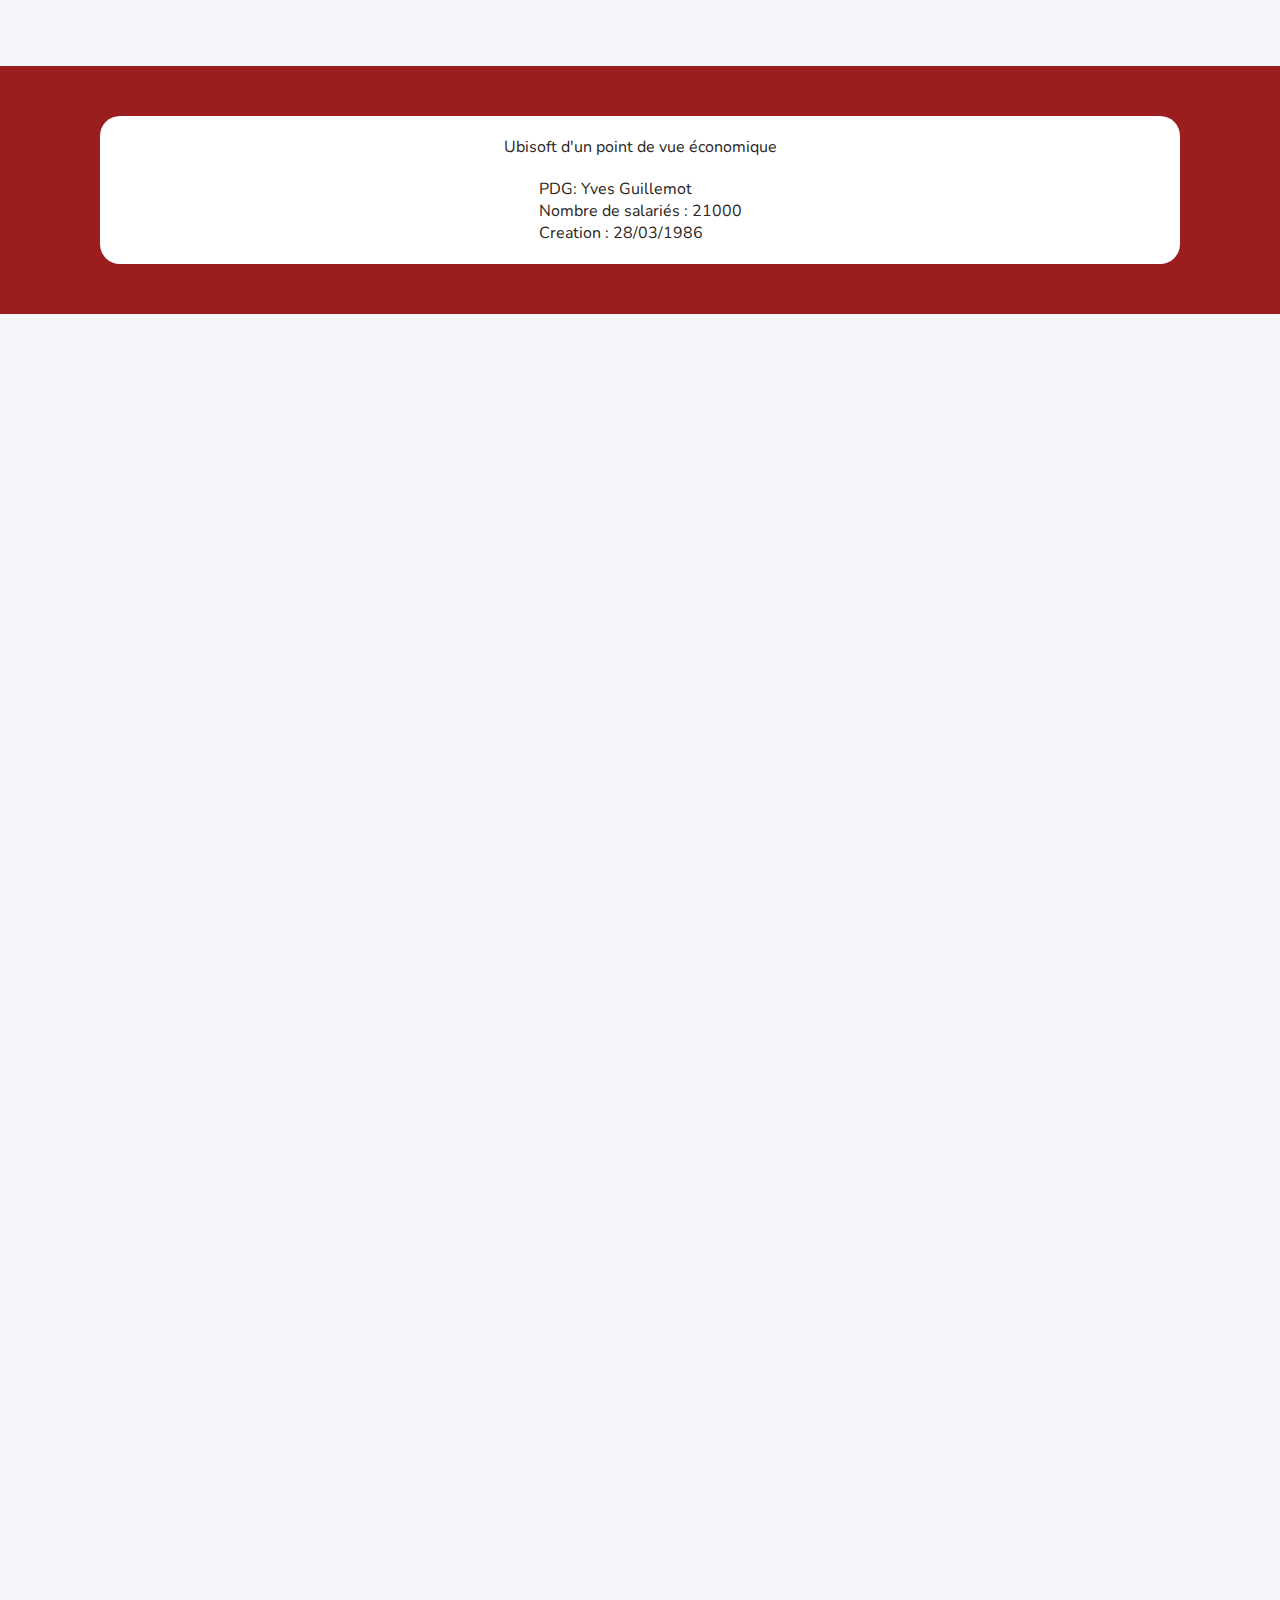
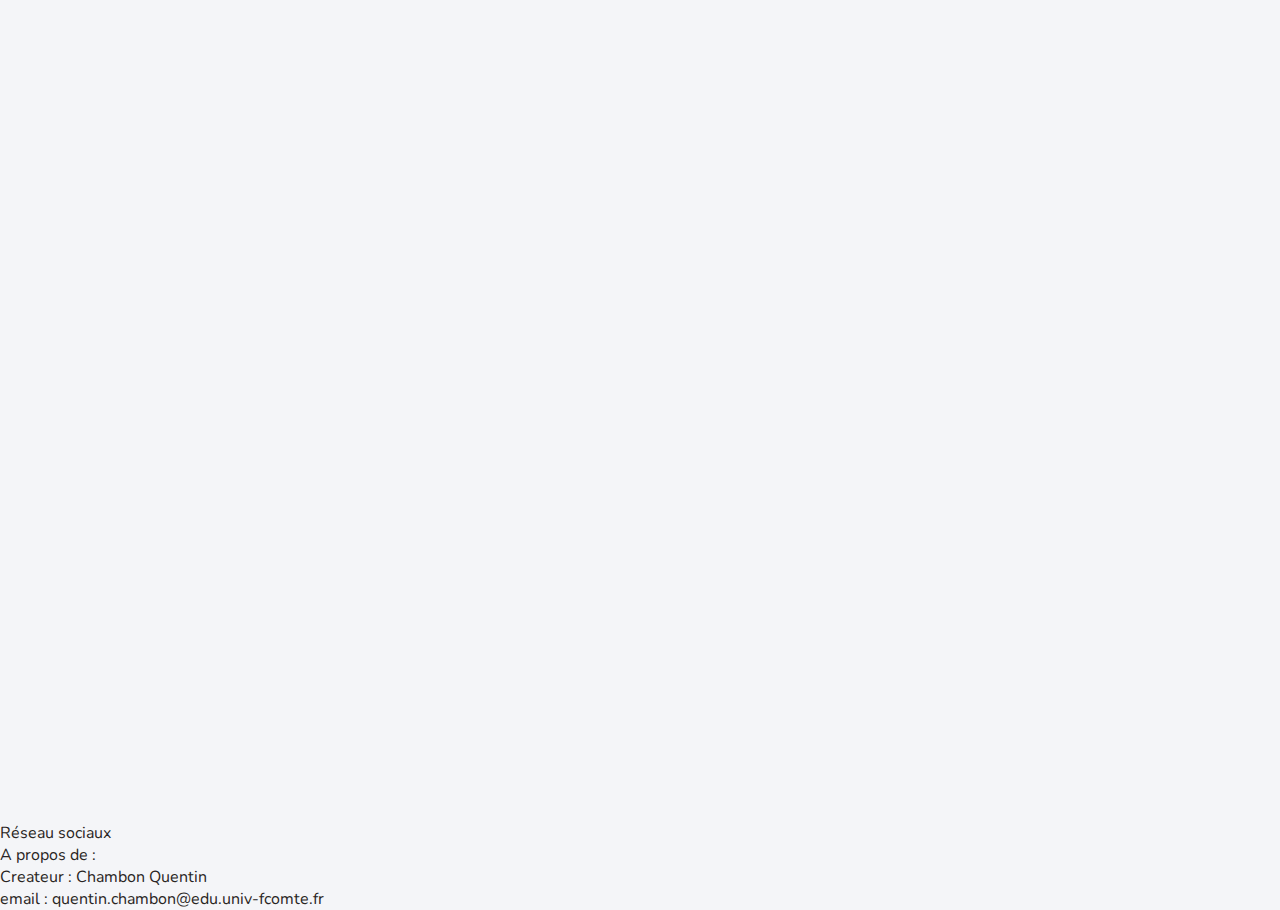
==== commit cfde0b7e: "Update economie.html" ====
--- a/template/economie.html
+++ b/template/economie.html
@@ -1,260 +1,197 @@
 <!DOCTYPE html>
 <html lang="fr">
+  <head>
+    <meta charset="UTF-8">
+    <meta name="viewport" content="width=device-width, initial-scale=1.0">
+    <title>Economie</title>
+    <link rel="stylesheet" href="../public/css/footer.css">
+    <link rel="stylesheet" href="../public/css/nav.css">
+    <link rel="stylesheet" href="../public/css/reset.css">
+    <link rel="stylesheet" href="../public/css/economie.css">
+    <link href="https://unpkg.com/aos@2.3.1/dist/aos.css" rel="stylesheet">
+    <link rel="preconnect" href="https://fonts.googleapis.com">
+    <link rel="preconnect" href="https://fonts.gstatic.com" crossorigin>
+  </head>
 
-<head>
-  <meta charset="UTF-8" />
-  <meta name="viewport" content="width=device-width, initial-scale=1.0" />
-  <title></title>
-  <link rel="stylesheet" href="../public/css/economie.css" />
-  <script src="https://cdn.jsdelivr.net/npm/chart.js"></script> 
-  <link rel="preconnect" href="https://fonts.googleapis.com">
-<link rel="preconnect" href="https://fonts.gstatic.com" crossorigin>
-<link rel="stylesheet" href="https://cdnjs.cloudflare.com/ajax/libs/animate.css/4.1.1/animate.min.css">
-  <style>
-    .animated {
-      visibility: hidden;
-    }
-  </style>
+  <body>
+    <nav data-aos="fade-down" data-aos-delay="0" class="menu-nav">
+      <a
+        data-aos="fade-down"
+        data-aos-delay="50"
+        class="logo_btn"
+        href="../index.html"
+      >
+        <div class="logo__btn__desktop">
+          <svg
+            role="img"
+            class="icon icon-ubisoft-logo-desktop"
+            aria-labelledby="logo-desktop-title"
+            viewBox="0 0 99.2 31.6"
+          >
+            <title id="logo-desktop-title">Ubisoft</title>
+            <path
+              class="st0"
+              d="M30.4,15.8C30.1-0.4,8.6-6.4,0.3,8.7C0.7,9,1.2,9.4,1.5,9.6c-0.6,1.3-1.1,2.7-1.3,4C0.1,14.5,0,15.4,0,16.4 c0,8.4,6.8,15.2,15.2,15.2s15.2-6.8,15.2-15.2C30.4,16.2,30.4,16,30.4,15.8L30.4,15.8z M3.8,18.5c-0.2,1.6-0.1,2.2-0.1,2.4L3.3,21 c-0.1-0.3-0.5-1.2-0.6-2.5c-0.4-4.9,2.9-9.3,8-10.1c4.7-0.7,9.1,2.2,10.2,6.3l-0.4,0.1c-0.1-0.1-0.3-0.4-1-1.2 C13.9,7.9,5,10.5,3.8,18.5L3.8,18.5z M18.2,21.2c-0.8,1.1-2,1.8-3.4,1.8c-2.3,0-4.2-1.9-4.2-4.2c0-2.2,1.7-4,3.9-4.1l0,0 c1.3-0.1,2.6,0.7,3.2,1.8c0.6,1.3,0.4,2.8-0.6,3.9C17.5,20.7,17.9,21,18.2,21.2L18.2,21.2z M26.9,21.4c-2.2,5-6.7,7.6-11.5,7.5 c-9.3-0.5-12-11.1-5.8-15l0.3,0.3c-0.1,0.1-0.5,0.4-1,1.6c-0.7,1.4-0.9,2.7-0.8,3.6c0.5,7.5,10.9,9,14.5,1.6 C27.1,10.8,15,0.5,4.2,8.4L4,8.1C6.8,3.7,12.3,1.7,17.6,3C25.7,5.1,30.1,13.5,26.9,21.4z"
+            ></path>
+            <path
+              class="st0"
+              d="M45.2,9.8v7c0,2.8-1.7,4.9-4.8,4.9s-4.8-2.1-4.8-4.9v-7h2.5v6.8c0,1.7,0.8,2.7,2.3,2.7c1.5,0,2.3-1,2.3-2.7V9.8 C42.7,9.8,45.2,9.8,45.2,9.8z M54.7,18.2c0,2-1.6,3.5-4.2,3.5h-4.1V9.9h3.9c2.3,0,3.8,1.1,3.8,2.8c0,1.3-0.6,2.1-1.5,2.5 C53.8,15.7,54.7,16.6,54.7,18.2L54.7,18.2z M49,12.2v2.5h1.3c0.8,0,1.3-0.5,1.3-1.2s-0.5-1.2-1.3-1.2L49,12.2L49,12.2z M50.4,19.4 c1.1,0,1.7-0.5,1.7-1.5s-0.6-1.5-1.7-1.5H49v2.9L50.4,19.4L50.4,19.4z M55.7,9.9h2.5v11.7h-2.5V9.9z M64.3,14.7c2,0.7,3,1.6,3,3.4 c0,2.4-1.9,3.8-4.1,3.8c-2,0-3.6-0.9-4.2-2.6l2-1.5c0.4,1.1,1.3,1.7,2.3,1.7c0.8,0,1.4-0.5,1.4-1.2c0-0.7-0.5-1.1-2.1-1.7 c-1.8-0.7-3.2-1.6-3.2-3.5c0-1.9,1.6-3.3,3.8-3.3c1.8,0,3.2,0.7,3.8,2.1l-2,1.4c-0.4-0.9-1-1.4-1.9-1.4c-0.8,0-1.3,0.4-1.3,1 C61.9,13.6,62.6,14.1,64.3,14.7z M80,15.8c0,3.4-2.5,6-6,6c-3.6,0-6-2.6-6-5.6c0-2,0.8-3.5,1.9-4.4l-0.4-0.4 c0.9-0.9,2.5-1.6,4.4-1.6C77.5,9.7,80,12.4,80,15.8L80,15.8z M77.4,15.8c0-2.1-1.3-3.6-3.4-3.6c-1.2,0-2.1,0.5-2.6,1l0.4,0.4 c-0.6,0.5-1.2,1.2-1.2,2.5c0,1.8,1.3,3.3,3.4,3.3C76.1,19.4,77.4,17.9,77.4,15.8L77.4,15.8z M83.6,12.4v2.7h5V17h-5v4.6H81V9.9h8 v2.4H83.6L83.6,12.4z M99.2,12.4h-3.3v9.3h-2.5v-9.3H90V9.9h9.1V12.4z"
+            ></path>
+          </svg>
+        </div>
+      </a>
+      <a
+        data-aos="fade-down"
+        data-aos-delay="100"
+        class="btn"
+        href="../index.html"
+        >Accueil</a
+      >
+      <a
+        data-aos="fade-down"
+        data-aos-delay="200"
+        class="btn"
+        href="histoire.html"
+        >Histoire</a
+      >
+      <a
+        data-aos="fade-down"
+        data-aos-delay="300"
+        class="btn_active"
+        href="economie.html"
+        >Economie</a
+      >
+      <a
+        data-aos="fade-down"
+        data-aos-delay="400"
+        class="btn"
+        href="environnement.html"
+        >Environnement</a
+      >
+      <a
+        data-aos="fade-down"
+        data-aos-delay="500"
+        class="btn"
+        href="innovation.html"
+        >Innovation</a
+      >
+    </nav>
+    <div class="fond">
+      <div>
+        <h1>Ubisoft d'un point de vue économique</h1>
+        <p>
+          PDG: Yves Guillemot
+          <br>
+          Nombre de salariés : 21000
+          <br>
+          Creation : 28/03/1986
+          <br>
+        </p>
+      </div>
+    </div>
 
-</head>
-<body>
-  
-  <nav>
-    <a class="logo__btn" data-ccm-m="buttonMaster" href="index.html" data-cy="same-window">
-      <div class="logo__btn__desktop">
-        <svg role="img" class="icon icon-ubisoft-logo-desktop" xmlns="http://www.w3.org/2000/svg" version="1.1"
-          aria-labelledby="logo-desktop-title" viewBox="0 0 99.2 31.6">
-          <title id="logo-desktop-title">Ubisoft</title>
-          <path class="st0"
-            d="M30.4,15.8C30.1-0.4,8.6-6.4,0.3,8.7C0.7,9,1.2,9.4,1.5,9.6c-0.6,1.3-1.1,2.7-1.3,4C0.1,14.5,0,15.4,0,16.4 c0,8.4,6.8,15.2,15.2,15.2s15.2-6.8,15.2-15.2C30.4,16.2,30.4,16,30.4,15.8L30.4,15.8z M3.8,18.5c-0.2,1.6-0.1,2.2-0.1,2.4L3.3,21 c-0.1-0.3-0.5-1.2-0.6-2.5c-0.4-4.9,2.9-9.3,8-10.1c4.7-0.7,9.1,2.2,10.2,6.3l-0.4,0.1c-0.1-0.1-0.3-0.4-1-1.2 C13.9,7.9,5,10.5,3.8,18.5L3.8,18.5z M18.2,21.2c-0.8,1.1-2,1.8-3.4,1.8c-2.3,0-4.2-1.9-4.2-4.2c0-2.2,1.7-4,3.9-4.1l0,0 c1.3-0.1,2.6,0.7,3.2,1.8c0.6,1.3,0.4,2.8-0.6,3.9C17.5,20.7,17.9,21,18.2,21.2L18.2,21.2z M26.9,21.4c-2.2,5-6.7,7.6-11.5,7.5 c-9.3-0.5-12-11.1-5.8-15l0.3,0.3c-0.1,0.1-0.5,0.4-1,1.6c-0.7,1.4-0.9,2.7-0.8,3.6c0.5,7.5,10.9,9,14.5,1.6 C27.1,10.8,15,0.5,4.2,8.4L4,8.1C6.8,3.7,12.3,1.7,17.6,3C25.7,5.1,30.1,13.5,26.9,21.4z">
-          </path>
-          <path class="st0"
-            d="M45.2,9.8v7c0,2.8-1.7,4.9-4.8,4.9s-4.8-2.1-4.8-4.9v-7h2.5v6.8c0,1.7,0.8,2.7,2.3,2.7c1.5,0,2.3-1,2.3-2.7V9.8 C42.7,9.8,45.2,9.8,45.2,9.8z M54.7,18.2c0,2-1.6,3.5-4.2,3.5h-4.1V9.9h3.9c2.3,0,3.8,1.1,3.8,2.8c0,1.3-0.6,2.1-1.5,2.5 C53.8,15.7,54.7,16.6,54.7,18.2L54.7,18.2z M49,12.2v2.5h1.3c0.8,0,1.3-0.5,1.3-1.2s-0.5-1.2-1.3-1.2L49,12.2L49,12.2z M50.4,19.4 c1.1,0,1.7-0.5,1.7-1.5s-0.6-1.5-1.7-1.5H49v2.9L50.4,19.4L50.4,19.4z M55.7,9.9h2.5v11.7h-2.5V9.9z M64.3,14.7c2,0.7,3,1.6,3,3.4 c0,2.4-1.9,3.8-4.1,3.8c-2,0-3.6-0.9-4.2-2.6l2-1.5c0.4,1.1,1.3,1.7,2.3,1.7c0.8,0,1.4-0.5,1.4-1.2c0-0.7-0.5-1.1-2.1-1.7 c-1.8-0.7-3.2-1.6-3.2-3.5c0-1.9,1.6-3.3,3.8-3.3c1.8,0,3.2,0.7,3.8,2.1l-2,1.4c-0.4-0.9-1-1.4-1.9-1.4c-0.8,0-1.3,0.4-1.3,1 C61.9,13.6,62.6,14.1,64.3,14.7z M80,15.8c0,3.4-2.5,6-6,6c-3.6,0-6-2.6-6-5.6c0-2,0.8-3.5,1.9-4.4l-0.4-0.4 c0.9-0.9,2.5-1.6,4.4-1.6C77.5,9.7,80,12.4,80,15.8L80,15.8z M77.4,15.8c0-2.1-1.3-3.6-3.4-3.6c-1.2,0-2.1,0.5-2.6,1l0.4,0.4 c-0.6,0.5-1.2,1.2-1.2,2.5c0,1.8,1.3,3.3,3.4,3.3C76.1,19.4,77.4,17.9,77.4,15.8L77.4,15.8z M83.6,12.4v2.7h5V17h-5v4.6H81V9.9h8 v2.4H83.6L83.6,12.4z M99.2,12.4h-3.3v9.3h-2.5v-9.3H90V9.9h9.1V12.4z">
-          </path>
-        </svg>
+    <div class="container">
+      <div data-aos="fade-right" data-aos-duration="1000" class="content">
+        <div class="containerText">
+          <h2>1. Croissance et Diversification</h2>
+          <p>
+            Ubisoft a enregistré une croissance solide de ses revenus au fil des
+            ans, tirée par des franchises à succès telles que Assassin's Creed,
+            Far Cry et Just Dance. La société a également mis l'accent sur la
+            diversification en étendant son portefeuille de jeux à de nouveaux
+            genres et en explorant des technologies émergentes telles que la
+            réalité virtuelle. Cette diversification a contribué à la résilience
+            d'Ubisoft face aux fluctuations du marché et à sa capacité à attirer
+            un public varié.
+          </p>
+        </div>
+        <img src="../public/image/jeuxubi.jpg" alt="jeuxubisoft">
       </div>
-    </a>
-    <a class="btn" ; href="/index.html">Accueil</a>
-    <a class="btn" ; href="histoire.html">Histoire</a>
-    <a class="btn" ; href="economie.html">Economie</a>
-    <a class="btn" ; href="environnement.html">Environnement</a>
-    <a class="btn" ; href="innovation.html">Innovation</a>
-  </nav>
-  <div class="fond">
-    <div class="titre">
-  
-<h1>Ubisoft d'un point de vue économique</h1>
+
+      <div data-aos="fade-left" data-aos-duration="1000" class="contentChart">
+        <div class="containerCanva">
+          <canvas id="myChart"></canvas>
+        </div>
+        <div class="containerText2">
+          <h2>Le Chiffre d'affaire d'Ubisoft depuis 1999</h2>
+          <p>
+            Voila une courbe représentant l'évolution exceptionnelle du chiffre
+            d'affaire d'ubisoft en seulement 20 ans
+          </p>
+        </div>
+      </div>
+
+      <div data-aos="fade-right" data-aos-duration="1000" class="content">
+        <div class="containerText">
+          <h2>2. Investissement dans la Créativité</h2>
+          <p>
+            L'un des piliers d'Ubisoft est son engagement envers la créativité
+            et l'innovation. La société investit massivement dans le
+            développement de jeux de haute qualité, avec des équipes de création
+            réparties dans le monde entier. Elle mise également sur
+            l'acquisition de studios talentueux pour enrichir son catalogue. Ces
+            investissements dans la créativité sont essentiels pour maintenir la
+            compétitivité d'Ubisoft et pour satisfaire les attentes des joueurs
+            en constante évolution.
+          </p>
+        </div>
+        <img src="../public/image/logo_paris.jpg" alt="paris">
+      </div>
+
+      <div data-aos="fade-left" data-aos-duration="1000" class="contentChart">
+        <div class="containerCanva">
+          <canvas id="myChart2"></canvas>
+        </div>
+        <div class="containerText2">
+          <h2>La repartition du C.A d'Ubisoft par plateforme en 2022 :</h2>
+          <p>
+            En effet comme nous le voyons sur le graphique, la console est la
+            principale source de revenus d'Ubisoft comptabilisant 60% du Chiffre
+            d'affaire de ces derniers en 2022
+          </p>
+        </div>
+      </div>
+
+      <div data-aos="fade-right" data-aos-duration="1000" class="content">
+        <div class="containerText">
+          <h2>3. Défis et Opportunités</h2>
+          <p>
+            Bien que Ubisoft ait connu un succès considérable, l'industrie du
+            jeu vidéo est en constante évolution et confrontée à divers défis.
+            Les controverses liées à la culture d'entreprise et à la gestion ont
+            fait surface ces dernières années, obligeant Ubisoft à revoir ses
+            pratiques internes. De plus, la concurrence féroce et l'évolution
+            des modèles économiques, tels que les services d'abonnement,
+            nécessitent une adaptation continue. Cependant, Ubisoft a également
+            des opportunités, notamment l'expansion sur de nouveaux marchés, la
+            création de jeux basés sur des propriétés intellectuelles originales
+            et l'exploration de la réalité augmentée.
+          </p>
+        </div>
+        <img src="../public/image/réalité.jpg" alt="réalitéAugmentée">
+      </div>
     </div>
-    <div class="grid-item">
-      
-        <article class="p1">
-          <p class="p11">
-            <h2>1. Croissance et Diversification<br>
-              <br>
-              </h2>
-            
-            Ubisoft a enregistré une croissance solide de ses revenus au fil des
-            ans,
-            tirée par des franchises à succès telles que Assassin's Creed, Far Cry
-            et Just Dance.
-            La société a également mis l'accent sur la diversification  en étendant
-            son portefeuille de jeux à de nouveaux genres et en explorant
-            des technologies émergentes telles que la réalité virtuelle.
-            Cette diversification a contribué à la résilience  d'Ubisoft face
-            
-            aux fluctuations du marché et à sa capacité à attirer un public varié.
-          </p>
-          
-        </article>
-        <img src="/public/image/jeuxubi.jpg" class="jeuxubi" >
-      
-      
-        
+
+  <footer>
+    <div class="reseau">
+      <h2>Réseau sociaux</h2>
+      <div class="icon-reseau">
+        <a href="https://twitter.com/UbisoftFR?ref_src=twsrc%5Egoogle%7Ctwcamp%5Eserp%7Ctwgr%5Eauthor"><i class="fa-brands fa-twitter"></i></a>
+        <a href="https://www.instagram.com/ubisoftfr/?hl=fr"><i class="fa-brands fa-instagram"></i></a>
+        <a href="https://www.youtube.com/@UbisoftFR/videos"><i class="fa-brands fa-youtube"></i></a>
+      </div>
     </div>
-  </div>
-  
 
-  <br />
-  <br />
-  <div class="grid-item2">
+    <div class="createurPage">
+      <h2>A propos de :</h2>
+      <p>Createur : Chambon Quentin </p>
+      <p>email : quentin.chambon@edu.univ-fcomte.fr </p>
+    </div>
+  </footer>
     
-    <article class="article2">
-      <p class="p2">
-        <h2>2. Investissement dans la Créativité<br><br></h2>
-        L'un des piliers d'Ubisoft est son engagement envers la créativité et
-        l'innovation. La société investit massivement dans le développement de
-        jeux de haute qualité, avec des équipes de création réparties dans le
-        monde entier. Elle mise également sur l'acquisition de studios
-        talentueux pour enrichir son catalogue. Ces investissements dans la
-        créativité sont essentiels pour maintenir la compétitivité d'Ubisoft
-        et pour satisfaire les attentes des joueurs en constante évolution.
-      </p>
-      
-    </article>
-    <img src="/public/image/logo_paris.jpg" class="logo_paris"  >
-  </div>
-  <div class="grid-item">
-    
-    <article class="article3"> 
-      <p class="p1">
-        <h2>3. Défis et Opportunités <br><br></h2>
-        Bien que Ubisoft ait connu un succès considérable, l'industrie du jeu
-        vidéo est en constante évolution et confrontée à divers défis. Les
-        controverses liées à la culture d'entreprise et à la gestion ont fait
-        surface ces dernières années, obligeant Ubisoft à revoir ses pratiques
-        internes. De plus, la concurrence féroce et l'évolution des modèles
-        économiques, tels que les services d'abonnement, nécessitent une
-        adaptation continue. Cependant, Ubisoft a également des opportunités,
-        notamment l'expansion sur de nouveaux marchés, la création de jeux
-        basés sur des propriétés intellectuelles originales et l'exploration
-        de la réalité augmentée.
-      </p>
-    
-    </article>
-   <img  src="/public/image/réalité.jpg" class="image-realité" >
-   <br>
-   <br>
-   <br>
-   <br>
-   <br>
-   <br>
-   <br>
-   <br>
-   <br>
-   <br>
-   <br>
-   <br>
-    
-  
-  </div>
-  <div class="grid-item3">
-    <article class="article4">
-      <p class="t2">
-        <h2>
-          Quelques chiffres de l'entreprise Ubisoft
-        </h2>
-      </p>
-    </article>
-  </div>
-  <div class="grid-item4">
-    <article class="article5">
-      <p class="p3">
-        <h2>chiffres d'affaires d'Ubisoft <br>  depuis 1998: <br><br></h2>
-        <br>
-        <br>
-        <br>
-        Voila une courbe représentant <br>
-        l'évolution exceptionnelle <br>
-        du chiffre d'affaire d'ubisoft <br>
-        en seulement 20 ans
-
-      </p>
-      <br>
-      <br>
-    </article>
-    <article class="graphique1">
-    <div class="containerCanva">
-      <canvas id="myChart"></canvas>
-    </div>
-      </article>
-</div>
-  
-
-
-
-<div class="grid-item5">
-  <article class="article6">
-    <p class="p3">
-      <h2>La repartition du C.A d'Ubisoft <br> par plateforme en 2022 :<br><br></h2>
-      <br>
-      <br>
-      <br>
-      En effet comme nous le voyons sur le graphique,
-       la console est la principale source de revenus d'Ubisoft
-      comptabilisant 60% du Chiffre d'affaire de ces derniers en 2022
-
-    </p>
-    <br>
-    <br>
-  </article>
-  <article class="camembert1">
-  <div class="containerCanva2 ">
-    <canvas id="myChart2"></canvas> 
-  </div>
-</article>
-  
-<div class="element animated" data-animation="fadeIn">
-  <script src="/public/javaScript/economie.js"></script>
-</div>
-<div class="element animated" data-animation="bounceIn">
-  <script src="/public/javaScript/economie2.js"></script>
-</div>
-
-
-
-
-
-
-
-
-
-
-
-
-
-
-
-
-
-
-
-
-
-
-
-
-
-
-
-
-
-
-
-
-
-
-
-
-
-
-
-
-
-
-
-
-
-
-
-
-
-
-
-
-
-
-
-
-
-
-
-
-
-
-  <script src="/public/javaScript/chartFile/chart.min.js"></script>
-  <script src="/public/javaScript/chartFile/chart.js"></script>
-  <script type="module" src="../public/javaScript/economie.js" ></script>
-  <script type="module" src="../public/javaScript/economie2.js"></script>
-</body>
-
+    <script src="https://cdn.jsdelivr.net/npm/chart.js"></script>
+    <script src="https://unpkg.com/aos@2.3.1/dist/aos.js"></script>
+    <script src="../public/javaScript/economie.js"></script>
+    <script src="../public/javaScript/economie2.js"></script>
+  </body>
 </html>
--- a/public/css/nav.css
+++ b/public/css/nav.css
@@ -0,0 +1,20 @@
+nav {
+    display: flex;
+    justify-content: space-around;
+    align-items: center;
+    border-bottom: 1px solid black;
+    padding: 10px 0;
+    font-size: 20px;
+  }
+  
+  nav svg {
+    fill: black;
+    width: 93px;
+    height: 33px;
+    text-align: center;
+    margin-top: 5px;
+  }
+  
+  nav a {
+    color: black;
+  }--- a/public/css/economie.css
+++ b/public/css/economie.css
@@ -1,47 +1,25 @@
 @import url('https://fonts.googleapis.com/css2?family=Nunito:ital@0;1&display=swap');
 
-*, ::before, ::after {
+*,
+::before,
+::after {
   box-sizing: border-box;
   margin: 0;
   padding: 0;
 }
 
 :root {
-  --white: #ffffff;
-  --darkBlue: #091225;
-  --black: #000000;
-  --lightBlue: #005ef5;
+  --black: #292523;
+  --darkred: #9b1e1f;
+  --red: #b22420;
+  --lightgrey: #cfd2dc;
+  --white: #f3f5fa;
 }
+
 body {
   background-color: #f4f5f8;
   color: var(--black);
   font-family: 'Nunito', sans-serif;
-}
-
-nav {
-  display: flex;
-  justify-content: space-around;
-  align-items: center;
-  padding: 15px 0;
-  background-color: var(--white);
-}
-
-nav svg {
-  fill: var(--black);
-  width: 93px;
-  height: 30px;
-}
-
-nav a.btn {
-  color: var(--black);
-  text-decoration: none;
-  cursor: pointer;
-  transition: all 200ms;
-}
-
-nav a.btn:hover {
-  color: var(--black);
-  transform: scale(1.3);
 }
 
 .container {
@@ -55,7 +33,7 @@
 
 .container .content {
   display: flex;
-  flex-direction: row;
+  justify-content: space-between;
   width: 70%;
   background-color: white;
   box-shadow: rgba(0, 0, 0, 0.24) 0px 3px 8px;
@@ -63,27 +41,54 @@
   overflow: hidden;
 }
 
-.container .content:nth-child(even) {
-  flex-direction: row-reverse;
-}
-
 .containerText {
   display: flex;
   flex-direction: column;
   justify-content: center;
   align-items: center;
+  text-align: center;
   gap: 20px;
   width: 40%;
   padding: 10px 20px;
 }
 
-.content img {
-  width: 60%;
+.containerText2 {
+  display: flex;
+  flex-direction: column;
+  justify-content: center;
+  align-items: center;
+  text-align: center;
+  gap: 20px;
+  width: 40%;
+  padding: 10px 20px;
 }
 
 
+.content img {
+  width: 50%;
+}
+
+.contentChart {
+  display: flex;
+  justify-content: space-between;
+  align-items: center;
+  width: 70%;
+  background-color: white;
+  box-shadow: rgba(0, 0, 0, 0.24) 0px 3px 8px;
+  border-radius: 20px;
+  overflow: hidden;
+}
+
+.contentChart .containerCanva {
+  display: flex;
+  justify-content: center;
+  align-items: center;
+  height: 400px;
+  aspect-ratio: 16/9;
+}
+
 .fond {
-  background-color: var(--lightBlue);
+  background-color:  #9b1e1f;
   width: 100%;
   padding: 50px 100px;
 }
@@ -96,4 +101,9 @@
   background-color: white;
   padding: 20px 50px;
   border-radius: 20px;
-}+}
+
+.containerCanva{
+  height: 60% ;
+  padding-right: 0% !;
+}
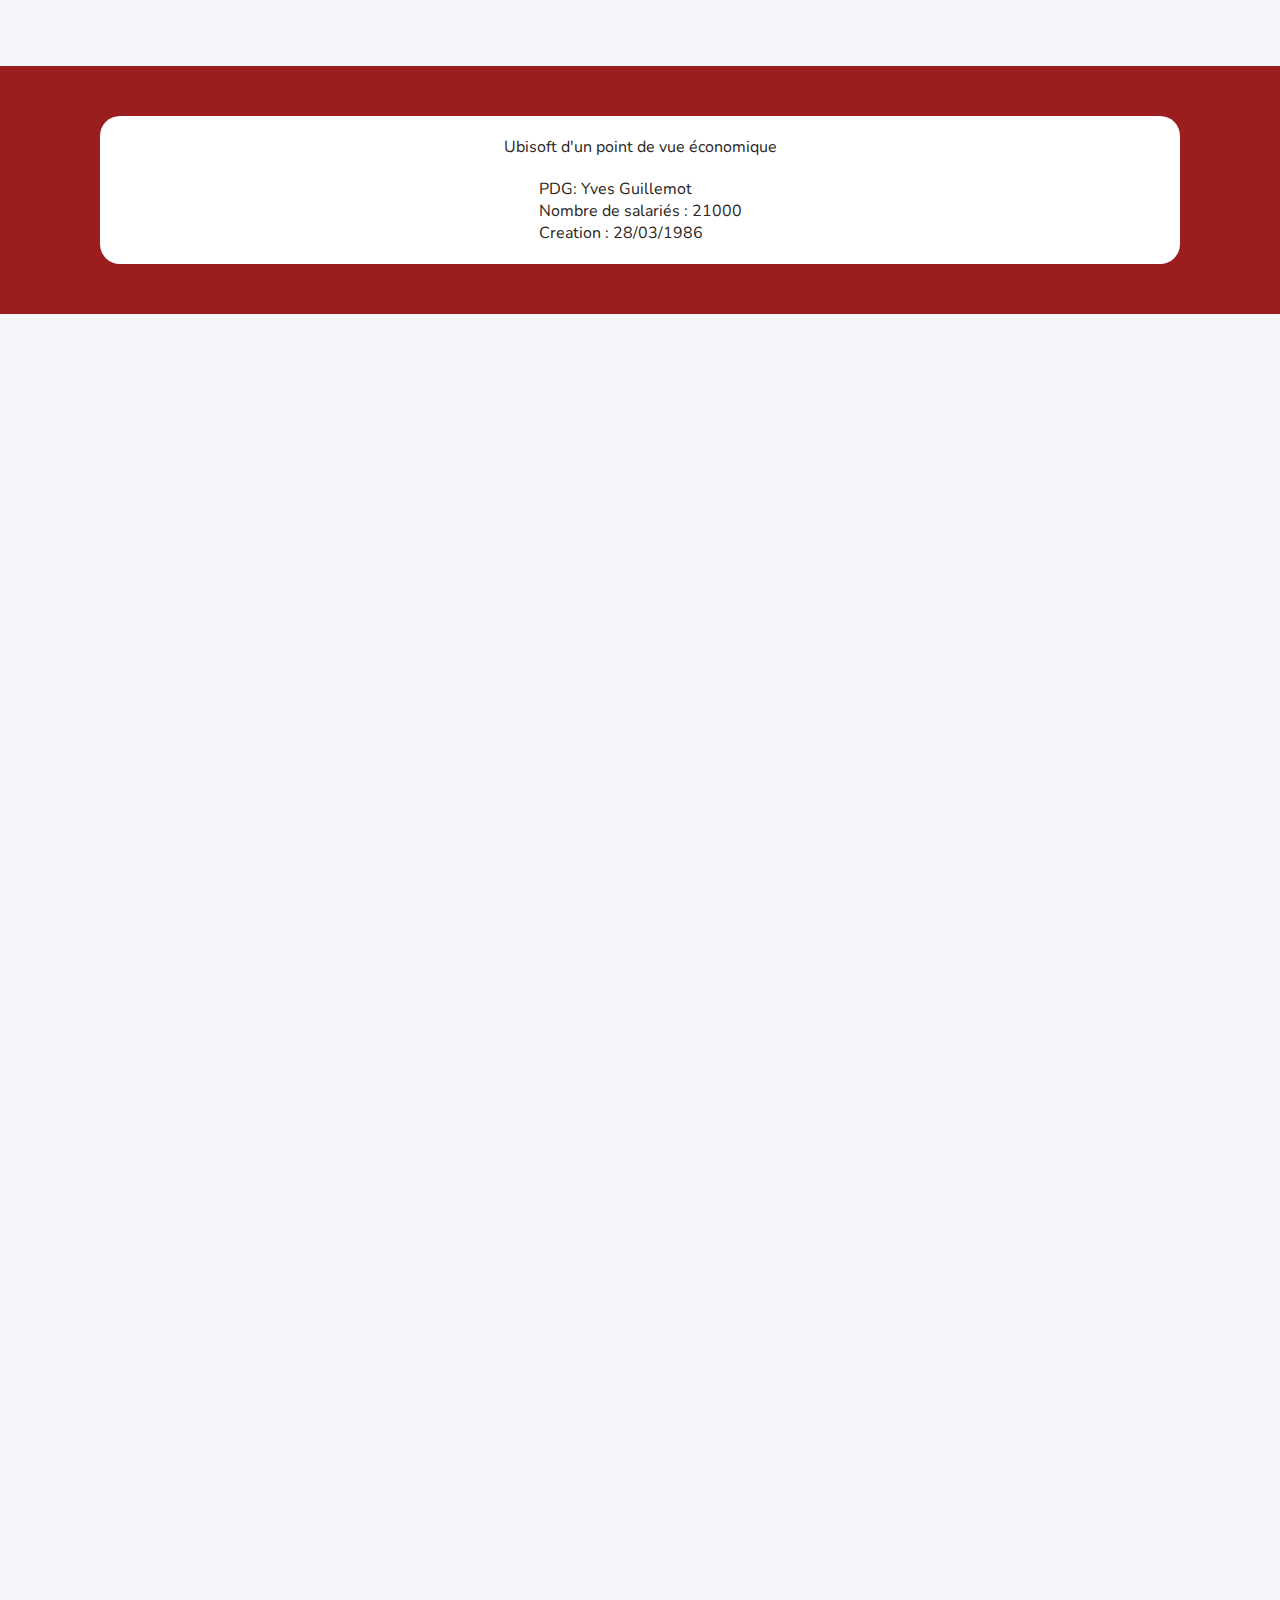
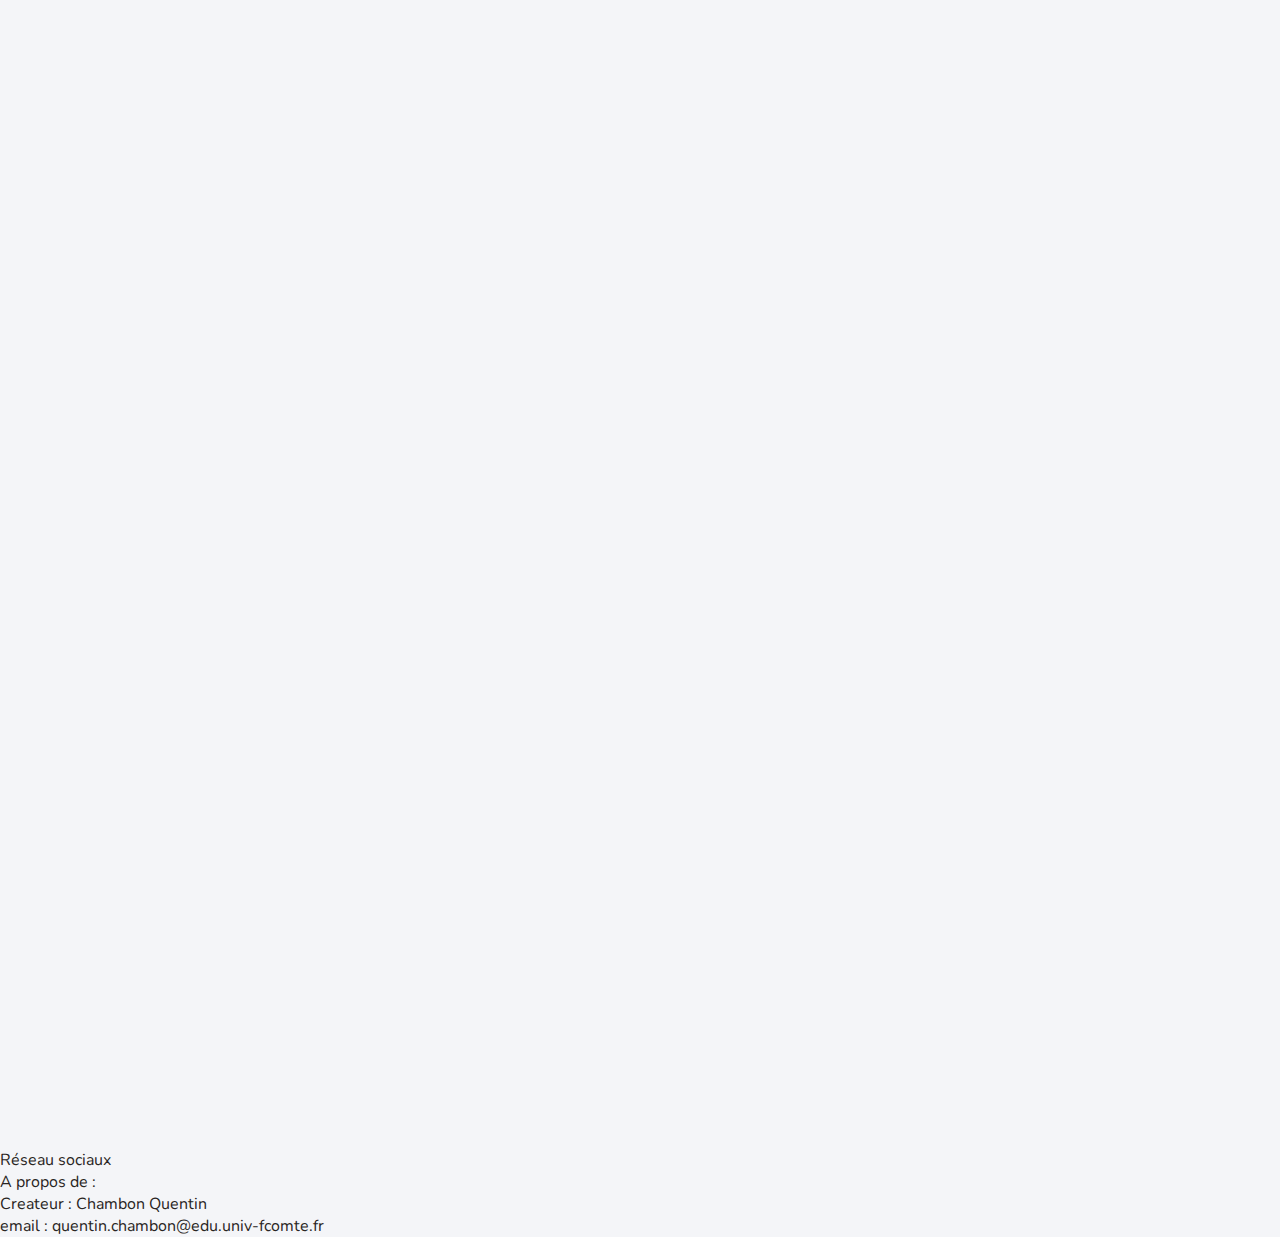
==== commit 5ae65d19: "Update economie.html" ====
--- a/template/economie.html
+++ b/template/economie.html
@@ -9,8 +9,9 @@
     <link rel="stylesheet" href="../public/css/reset.css">
     <link rel="stylesheet" href="../public/css/economie.css">
     <link href="https://unpkg.com/aos@2.3.1/dist/aos.css" rel="stylesheet">
-    <link rel="preconnect" href="https://fonts.googleapis.com">
-    <link rel="preconnect" href="https://fonts.gstatic.com" crossorigin>
+    <link rel="stylesheet" href="https://cdnjs.cloudflare.com/ajax/libs/font-awesome/6.4.2/css/all.min.css"
+    integrity="sha512-z3gLpd7yknf1YoNbCzqRKc4qyor8gaKU1qmn+CShxbuBusANI9QpRohGBreCFkKxLhei6S9CQXFEbbKuqLg0DA=="
+    crossorigin="anonymous" referrerpolicy="no-referrer" />
   </head>
 
   <body>
@@ -112,8 +113,8 @@
         <div class="containerCanva">
           <canvas id="myChart"></canvas>
         </div>
-        <div class="containerText2">
-          <h2>Le Chiffre d'affaire d'Ubisoft depuis 1999</h2>
+        <div class="containerText">
+          <h2>Le Chiffre d'affaire d'Ubisoft depuis 1999 :</h2>
           <p>
             Voila une courbe représentant l'évolution exceptionnelle du chiffre
             d'affaire d'ubisoft en seulement 20 ans
@@ -142,7 +143,7 @@
         <div class="containerCanva">
           <canvas id="myChart2"></canvas>
         </div>
-        <div class="containerText2">
+        <div class="containerText">
           <h2>La repartition du C.A d'Ubisoft par plateforme en 2022 :</h2>
           <p>
             En effet comme nous le voyons sur le graphique, la console est la
--- a/public/css/economie.css
+++ b/public/css/economie.css
@@ -63,6 +63,11 @@
   padding: 10px 20px;
 }
 
+.containerText h2 {
+  font-size: 30px;
+  font-weight: bold;
+}
+
 
 .content img {
   width: 50%;
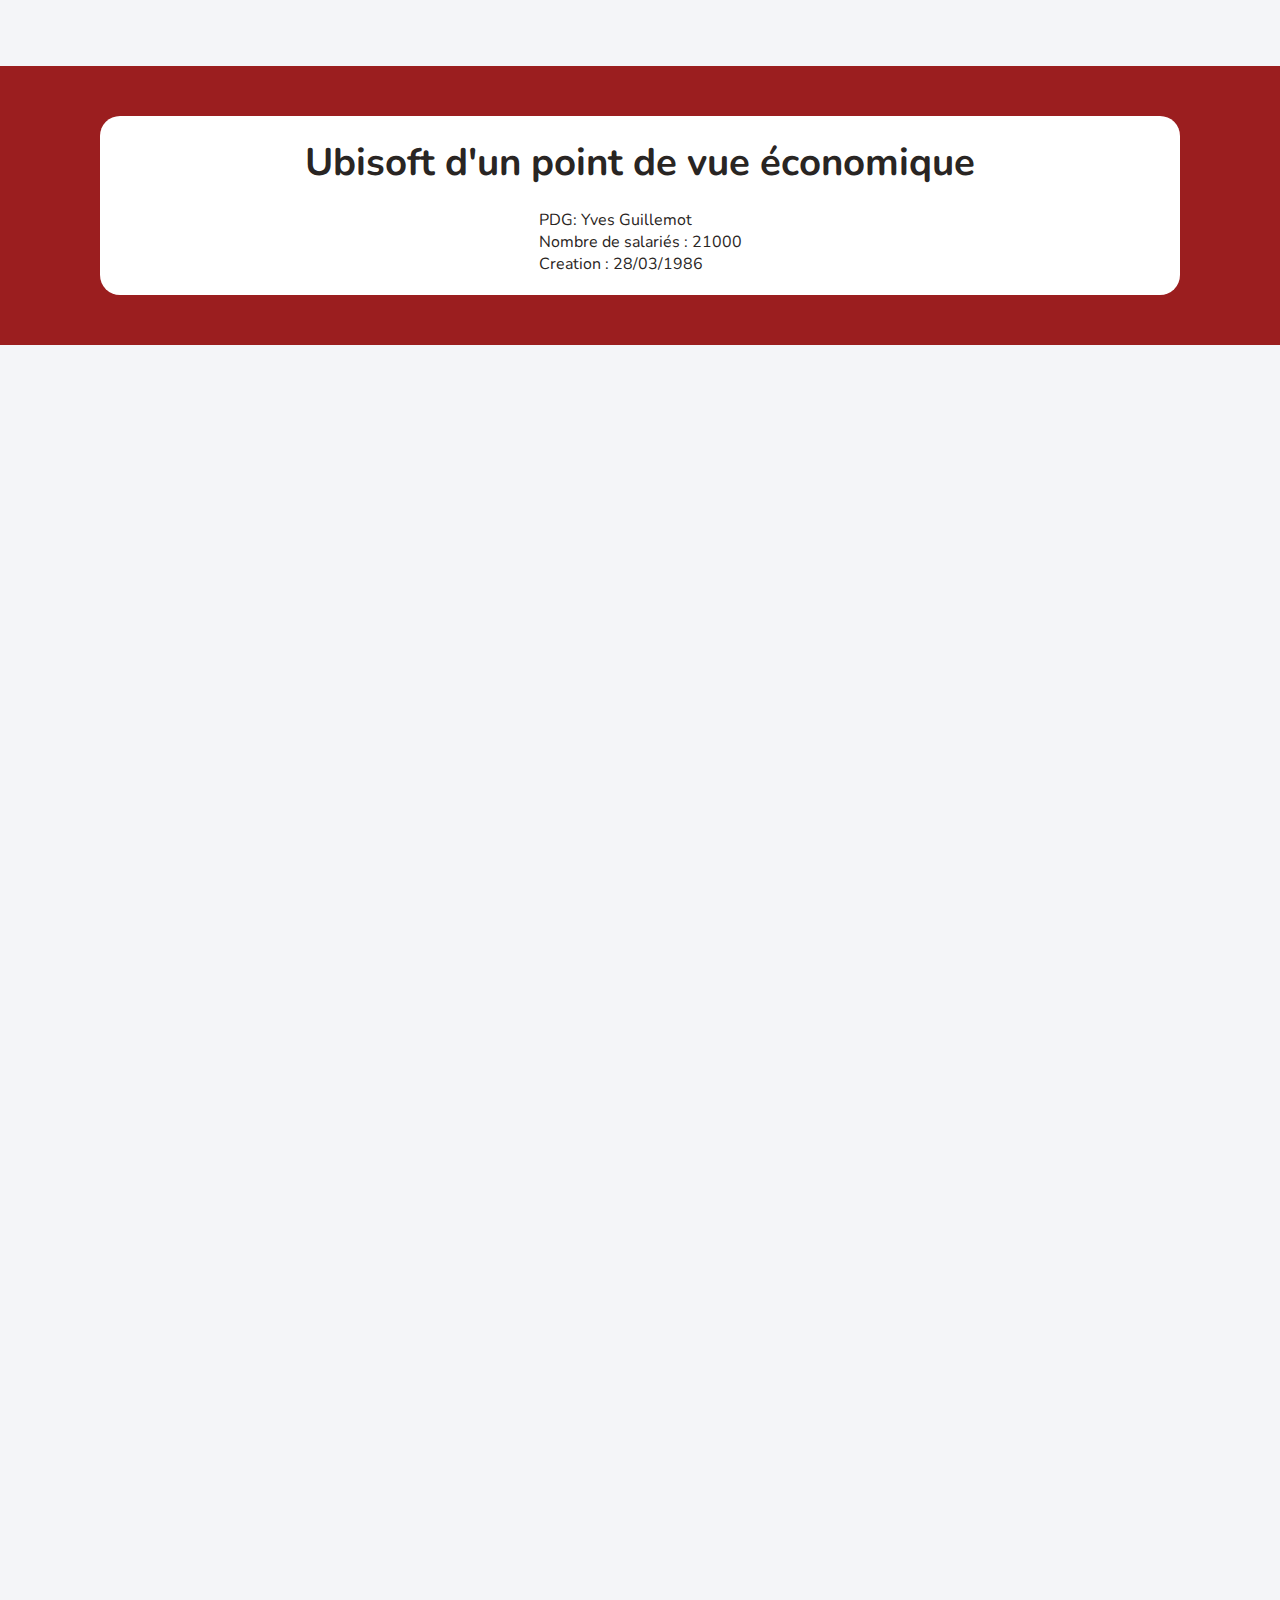
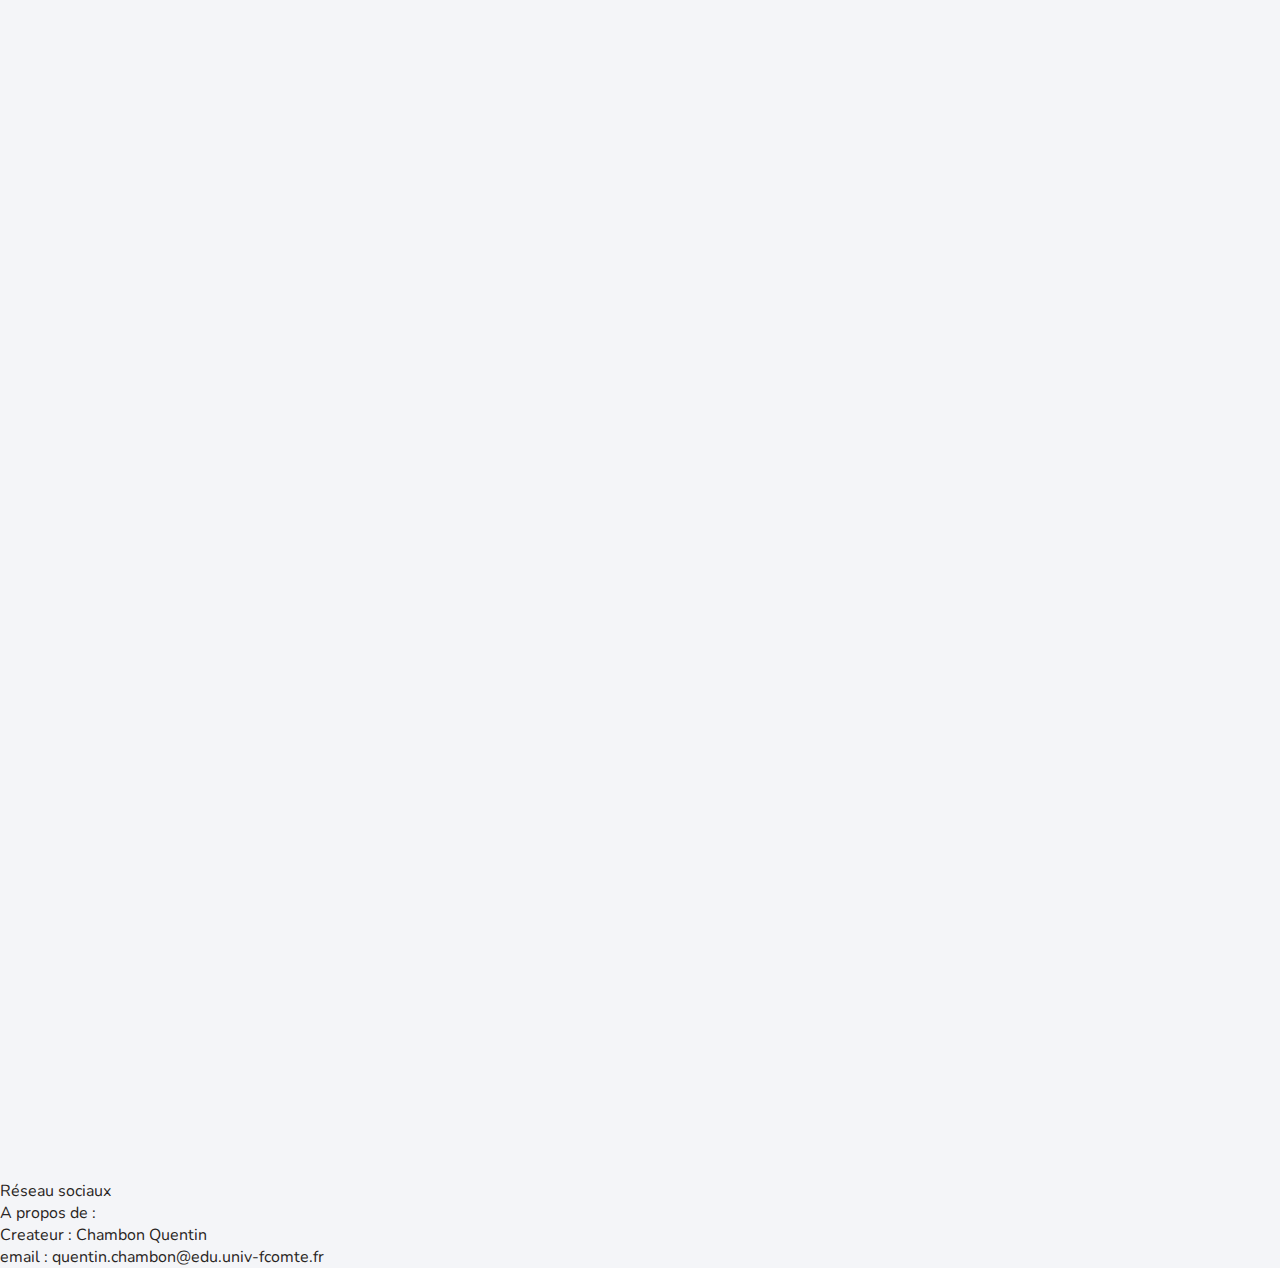
==== commit 87f723c3: "Add files via upload" ====
--- a/template/economie.html
+++ b/template/economie.html
@@ -1,183 +1,146 @@
 <!DOCTYPE html>
 <html lang="fr">
-  <head>
-    <meta charset="UTF-8">
-    <meta name="viewport" content="width=device-width, initial-scale=1.0">
-    <title>Economie</title>
-    <link rel="stylesheet" href="../public/css/footer.css">
-    <link rel="stylesheet" href="../public/css/nav.css">
-    <link rel="stylesheet" href="../public/css/reset.css">
-    <link rel="stylesheet" href="../public/css/economie.css">
-    <link href="https://unpkg.com/aos@2.3.1/dist/aos.css" rel="stylesheet">
-    <link rel="stylesheet" href="https://cdnjs.cloudflare.com/ajax/libs/font-awesome/6.4.2/css/all.min.css"
-    integrity="sha512-z3gLpd7yknf1YoNbCzqRKc4qyor8gaKU1qmn+CShxbuBusANI9QpRohGBreCFkKxLhei6S9CQXFEbbKuqLg0DA=="
-    crossorigin="anonymous" referrerpolicy="no-referrer" />
-  </head>
 
-  <body>
-    <nav data-aos="fade-down" data-aos-delay="0" class="menu-nav">
-      <a
-        data-aos="fade-down"
-        data-aos-delay="50"
-        class="logo_btn"
-        href="../index.html"
-      >
-        <div class="logo__btn__desktop">
-          <svg
-            role="img"
-            class="icon icon-ubisoft-logo-desktop"
-            aria-labelledby="logo-desktop-title"
-            viewBox="0 0 99.2 31.6"
-          >
-            <title id="logo-desktop-title">Ubisoft</title>
-            <path
-              class="st0"
-              d="M30.4,15.8C30.1-0.4,8.6-6.4,0.3,8.7C0.7,9,1.2,9.4,1.5,9.6c-0.6,1.3-1.1,2.7-1.3,4C0.1,14.5,0,15.4,0,16.4 c0,8.4,6.8,15.2,15.2,15.2s15.2-6.8,15.2-15.2C30.4,16.2,30.4,16,30.4,15.8L30.4,15.8z M3.8,18.5c-0.2,1.6-0.1,2.2-0.1,2.4L3.3,21 c-0.1-0.3-0.5-1.2-0.6-2.5c-0.4-4.9,2.9-9.3,8-10.1c4.7-0.7,9.1,2.2,10.2,6.3l-0.4,0.1c-0.1-0.1-0.3-0.4-1-1.2 C13.9,7.9,5,10.5,3.8,18.5L3.8,18.5z M18.2,21.2c-0.8,1.1-2,1.8-3.4,1.8c-2.3,0-4.2-1.9-4.2-4.2c0-2.2,1.7-4,3.9-4.1l0,0 c1.3-0.1,2.6,0.7,3.2,1.8c0.6,1.3,0.4,2.8-0.6,3.9C17.5,20.7,17.9,21,18.2,21.2L18.2,21.2z M26.9,21.4c-2.2,5-6.7,7.6-11.5,7.5 c-9.3-0.5-12-11.1-5.8-15l0.3,0.3c-0.1,0.1-0.5,0.4-1,1.6c-0.7,1.4-0.9,2.7-0.8,3.6c0.5,7.5,10.9,9,14.5,1.6 C27.1,10.8,15,0.5,4.2,8.4L4,8.1C6.8,3.7,12.3,1.7,17.6,3C25.7,5.1,30.1,13.5,26.9,21.4z"
-            ></path>
-            <path
-              class="st0"
-              d="M45.2,9.8v7c0,2.8-1.7,4.9-4.8,4.9s-4.8-2.1-4.8-4.9v-7h2.5v6.8c0,1.7,0.8,2.7,2.3,2.7c1.5,0,2.3-1,2.3-2.7V9.8 C42.7,9.8,45.2,9.8,45.2,9.8z M54.7,18.2c0,2-1.6,3.5-4.2,3.5h-4.1V9.9h3.9c2.3,0,3.8,1.1,3.8,2.8c0,1.3-0.6,2.1-1.5,2.5 C53.8,15.7,54.7,16.6,54.7,18.2L54.7,18.2z M49,12.2v2.5h1.3c0.8,0,1.3-0.5,1.3-1.2s-0.5-1.2-1.3-1.2L49,12.2L49,12.2z M50.4,19.4 c1.1,0,1.7-0.5,1.7-1.5s-0.6-1.5-1.7-1.5H49v2.9L50.4,19.4L50.4,19.4z M55.7,9.9h2.5v11.7h-2.5V9.9z M64.3,14.7c2,0.7,3,1.6,3,3.4 c0,2.4-1.9,3.8-4.1,3.8c-2,0-3.6-0.9-4.2-2.6l2-1.5c0.4,1.1,1.3,1.7,2.3,1.7c0.8,0,1.4-0.5,1.4-1.2c0-0.7-0.5-1.1-2.1-1.7 c-1.8-0.7-3.2-1.6-3.2-3.5c0-1.9,1.6-3.3,3.8-3.3c1.8,0,3.2,0.7,3.8,2.1l-2,1.4c-0.4-0.9-1-1.4-1.9-1.4c-0.8,0-1.3,0.4-1.3,1 C61.9,13.6,62.6,14.1,64.3,14.7z M80,15.8c0,3.4-2.5,6-6,6c-3.6,0-6-2.6-6-5.6c0-2,0.8-3.5,1.9-4.4l-0.4-0.4 c0.9-0.9,2.5-1.6,4.4-1.6C77.5,9.7,80,12.4,80,15.8L80,15.8z M77.4,15.8c0-2.1-1.3-3.6-3.4-3.6c-1.2,0-2.1,0.5-2.6,1l0.4,0.4 c-0.6,0.5-1.2,1.2-1.2,2.5c0,1.8,1.3,3.3,3.4,3.3C76.1,19.4,77.4,17.9,77.4,15.8L77.4,15.8z M83.6,12.4v2.7h5V17h-5v4.6H81V9.9h8 v2.4H83.6L83.6,12.4z M99.2,12.4h-3.3v9.3h-2.5v-9.3H90V9.9h9.1V12.4z"
-            ></path>
-          </svg>
-        </div>
-      </a>
-      <a
-        data-aos="fade-down"
-        data-aos-delay="100"
-        class="btn"
-        href="../index.html"
-        >Accueil</a
-      >
-      <a
-        data-aos="fade-down"
-        data-aos-delay="200"
-        class="btn"
-        href="histoire.html"
-        >Histoire</a
-      >
-      <a
-        data-aos="fade-down"
-        data-aos-delay="300"
-        class="btn_active"
-        href="economie.html"
-        >Economie</a
-      >
-      <a
-        data-aos="fade-down"
-        data-aos-delay="400"
-        class="btn"
-        href="environnement.html"
-        >Environnement</a
-      >
-      <a
-        data-aos="fade-down"
-        data-aos-delay="500"
-        class="btn"
-        href="innovation.html"
-        >Innovation</a
-      >
-    </nav>
-    <div class="fond">
-      <div>
-        <h1>Ubisoft d'un point de vue économique</h1>
+<head>
+  <meta charset="UTF-8">
+  <meta name="viewport" content="width=device-width, initial-scale=1.0">
+
+  <link rel="stylesheet" href="../public/css/reset.css">
+  <link rel="stylesheet" href="../public/css/nav.css">
+  <link rel="stylesheet" href="../public/css/footer.css">
+  <link rel="stylesheet" href="../public/css/economie.css">
+  
+  <link href="https://unpkg.com/aos@2.3.1/dist/aos.css" rel="stylesheet">
+  <link rel="stylesheet" href="https://cdnjs.cloudflare.com/ajax/libs/font-awesome/6.4.2/css/all.min.css"
+  integrity="sha512-z3gLpd7yknf1YoNbCzqRKc4qyor8gaKU1qmn+CShxbuBusANI9QpRohGBreCFkKxLhei6S9CQXFEbbKuqLg0DA=="
+  crossorigin="anonymous" referrerpolicy="no-referrer">
+
+  <title>Economie</title>
+</head>
+
+<body>
+
+  <nav data-aos="fade-down">
+    <a href="index.html">
+      <svg role="img" xmlns="http://www.w3.org/2000/svg" version="1.1" viewBox="0 0 99.2 31.6">
+        <title id="logo-desktop-title">Ubisoft</title>
+        <path class="st0"
+          d="M30.4,15.8C30.1-0.4,8.6-6.4,0.3,8.7C0.7,9,1.2,9.4,1.5,9.6c-0.6,1.3-1.1,2.7-1.3,4C0.1,14.5,0,15.4,0,16.4 c0,8.4,6.8,15.2,15.2,15.2s15.2-6.8,15.2-15.2C30.4,16.2,30.4,16,30.4,15.8L30.4,15.8z M3.8,18.5c-0.2,1.6-0.1,2.2-0.1,2.4L3.3,21 c-0.1-0.3-0.5-1.2-0.6-2.5c-0.4-4.9,2.9-9.3,8-10.1c4.7-0.7,9.1,2.2,10.2,6.3l-0.4,0.1c-0.1-0.1-0.3-0.4-1-1.2 C13.9,7.9,5,10.5,3.8,18.5L3.8,18.5z M18.2,21.2c-0.8,1.1-2,1.8-3.4,1.8c-2.3,0-4.2-1.9-4.2-4.2c0-2.2,1.7-4,3.9-4.1l0,0 c1.3-0.1,2.6,0.7,3.2,1.8c0.6,1.3,0.4,2.8-0.6,3.9C17.5,20.7,17.9,21,18.2,21.2L18.2,21.2z M26.9,21.4c-2.2,5-6.7,7.6-11.5,7.5 c-9.3-0.5-12-11.1-5.8-15l0.3,0.3c-0.1,0.1-0.5,0.4-1,1.6c-0.7,1.4-0.9,2.7-0.8,3.6c0.5,7.5,10.9,9,14.5,1.6 C27.1,10.8,15,0.5,4.2,8.4L4,8.1C6.8,3.7,12.3,1.7,17.6,3C25.7,5.1,30.1,13.5,26.9,21.4z">
+        </path>
+        <path class="st0"
+          d="M45.2,9.8v7c0,2.8-1.7,4.9-4.8,4.9s-4.8-2.1-4.8-4.9v-7h2.5v6.8c0,1.7,0.8,2.7,2.3,2.7c1.5,0,2.3-1,2.3-2.7V9.8 C42.7,9.8,45.2,9.8,45.2,9.8z M54.7,18.2c0,2-1.6,3.5-4.2,3.5h-4.1V9.9h3.9c2.3,0,3.8,1.1,3.8,2.8c0,1.3-0.6,2.1-1.5,2.5 C53.8,15.7,54.7,16.6,54.7,18.2L54.7,18.2z M49,12.2v2.5h1.3c0.8,0,1.3-0.5,1.3-1.2s-0.5-1.2-1.3-1.2L49,12.2L49,12.2z M50.4,19.4 c1.1,0,1.7-0.5,1.7-1.5s-0.6-1.5-1.7-1.5H49v2.9L50.4,19.4L50.4,19.4z M55.7,9.9h2.5v11.7h-2.5V9.9z M64.3,14.7c2,0.7,3,1.6,3,3.4 c0,2.4-1.9,3.8-4.1,3.8c-2,0-3.6-0.9-4.2-2.6l2-1.5c0.4,1.1,1.3,1.7,2.3,1.7c0.8,0,1.4-0.5,1.4-1.2c0-0.7-0.5-1.1-2.1-1.7 c-1.8-0.7-3.2-1.6-3.2-3.5c0-1.9,1.6-3.3,3.8-3.3c1.8,0,3.2,0.7,3.8,2.1l-2,1.4c-0.4-0.9-1-1.4-1.9-1.4c-0.8,0-1.3,0.4-1.3,1 C61.9,13.6,62.6,14.1,64.3,14.7z M80,15.8c0,3.4-2.5,6-6,6c-3.6,0-6-2.6-6-5.6c0-2,0.8-3.5,1.9-4.4l-0.4-0.4 c0.9-0.9,2.5-1.6,4.4-1.6C77.5,9.7,80,12.4,80,15.8L80,15.8z M77.4,15.8c0-2.1-1.3-3.6-3.4-3.6c-1.2,0-2.1,0.5-2.6,1l0.4,0.4 c-0.6,0.5-1.2,1.2-1.2,2.5c0,1.8,1.3,3.3,3.4,3.3C76.1,19.4,77.4,17.9,77.4,15.8L77.4,15.8z M83.6,12.4v2.7h5V17h-5v4.6H81V9.9h8 v2.4H83.6L83.6,12.4z M99.2,12.4h-3.3v9.3h-2.5v-9.3H90V9.9h9.1V12.4z">
+        </path>
+      </svg>
+    </a>
+    <a href="../index.html" class="btn">Accueil</a>
+    <a href="histoire.html" class="btn">Histoire</a>
+    <a href="economie.html" class="btn">Economie</a>
+    <a href="environnement.html" class="btn">Environnement</a>
+    <a href="innovation.html" class="btn">Innovations</a>
+  </nav>
+
+  <div class="fond">
+    <div>
+      <h1>Ubisoft d'un point de vue économique</h1>
+      <p>
+        PDG: Yves Guillemot
+        <br>
+        Nombre de salariés : 21000
+        <br>
+        Creation : 28/03/1986
+        <br>
+      </p>
+    </div>
+  </div>
+
+  <div class="container">
+    <div data-aos="fade-right" data-aos-duration="600" class="content">
+      <div class="containerText">
+        <h2>1. Croissance et Diversification</h2>
         <p>
-          PDG: Yves Guillemot
-          <br>
-          Nombre de salariés : 21000
-          <br>
-          Creation : 28/03/1986
-          <br>
+          Ubisoft a enregistré une croissance solide de ses revenus au fil des
+          ans, tirée par des franchises à succès telles que Assassin's Creed,
+          Far Cry et Just Dance. La société a également mis l'accent sur la
+          diversification en étendant son portefeuille de jeux à de nouveaux
+          genres et en explorant des technologies émergentes telles que la
+          réalité virtuelle. Cette diversification a contribué à la résilience
+          d'Ubisoft face aux fluctuations du marché et à sa capacité à attirer
+          un public varié.
+        </p>
+      </div>
+      <img src="../public/image/jeuxubi.jpg" alt="jeuxubisoft">
+    </div>
+
+    <div data-aos="fade-left" data-aos-duration="600" class="contentChart">
+      <div class="containerCanva">
+        <canvas id="myChart"></canvas>
+      </div>
+      <div class="containerText">
+        <h2>Le Chiffre d'affaire d'Ubisoft depuis 1999 :</h2>
+        <p>
+          Voila une courbe représentant l'évolution exceptionnelle du chiffre
+          d'affaire d'ubisoft en seulement 20 ans
         </p>
       </div>
     </div>
 
-    <div class="container">
-      <div data-aos="fade-right" data-aos-duration="1000" class="content">
-        <div class="containerText">
-          <h2>1. Croissance et Diversification</h2>
-          <p>
-            Ubisoft a enregistré une croissance solide de ses revenus au fil des
-            ans, tirée par des franchises à succès telles que Assassin's Creed,
-            Far Cry et Just Dance. La société a également mis l'accent sur la
-            diversification en étendant son portefeuille de jeux à de nouveaux
-            genres et en explorant des technologies émergentes telles que la
-            réalité virtuelle. Cette diversification a contribué à la résilience
-            d'Ubisoft face aux fluctuations du marché et à sa capacité à attirer
-            un public varié.
-          </p>
-        </div>
-        <img src="../public/image/jeuxubi.jpg" alt="jeuxubisoft">
+    <div data-aos="fade-right" data-aos-duration="600" class="content">
+      <div class="containerText">
+        <h2>2. Investissement dans la Créativité</h2>
+        <p>
+          L'un des piliers d'Ubisoft est son engagement envers la créativité
+          et l'innovation. La société investit massivement dans le
+          développement de jeux de haute qualité, avec des équipes de création
+          réparties dans le monde entier. Elle mise également sur
+          l'acquisition de studios talentueux pour enrichir son catalogue. Ces
+          investissements dans la créativité sont essentiels pour maintenir la
+          compétitivité d'Ubisoft et pour satisfaire les attentes des joueurs
+          en constante évolution.
+        </p>
       </div>
+      <img src="../public/image/logo_paris.jpg" alt="paris">
+    </div>
 
-      <div data-aos="fade-left" data-aos-duration="1000" class="contentChart">
-        <div class="containerCanva">
-          <canvas id="myChart"></canvas>
-        </div>
-        <div class="containerText">
-          <h2>Le Chiffre d'affaire d'Ubisoft depuis 1999 :</h2>
-          <p>
-            Voila une courbe représentant l'évolution exceptionnelle du chiffre
-            d'affaire d'ubisoft en seulement 20 ans
-          </p>
-        </div>
+    <div data-aos="fade-left" data-aos-duration="600" class="contentChart">
+      <div class="containerCanva">
+        <canvas id="myChart2"></canvas>
       </div>
-
-      <div data-aos="fade-right" data-aos-duration="1000" class="content">
-        <div class="containerText">
-          <h2>2. Investissement dans la Créativité</h2>
-          <p>
-            L'un des piliers d'Ubisoft est son engagement envers la créativité
-            et l'innovation. La société investit massivement dans le
-            développement de jeux de haute qualité, avec des équipes de création
-            réparties dans le monde entier. Elle mise également sur
-            l'acquisition de studios talentueux pour enrichir son catalogue. Ces
-            investissements dans la créativité sont essentiels pour maintenir la
-            compétitivité d'Ubisoft et pour satisfaire les attentes des joueurs
-            en constante évolution.
-          </p>
-        </div>
-        <img src="../public/image/logo_paris.jpg" alt="paris">
-      </div>
-
-      <div data-aos="fade-left" data-aos-duration="1000" class="contentChart">
-        <div class="containerCanva">
-          <canvas id="myChart2"></canvas>
-        </div>
-        <div class="containerText">
-          <h2>La repartition du C.A d'Ubisoft par plateforme en 2022 :</h2>
-          <p>
-            En effet comme nous le voyons sur le graphique, la console est la
-            principale source de revenus d'Ubisoft comptabilisant 60% du Chiffre
-            d'affaire de ces derniers en 2022
-          </p>
-        </div>
-      </div>
-
-      <div data-aos="fade-right" data-aos-duration="1000" class="content">
-        <div class="containerText">
-          <h2>3. Défis et Opportunités</h2>
-          <p>
-            Bien que Ubisoft ait connu un succès considérable, l'industrie du
-            jeu vidéo est en constante évolution et confrontée à divers défis.
-            Les controverses liées à la culture d'entreprise et à la gestion ont
-            fait surface ces dernières années, obligeant Ubisoft à revoir ses
-            pratiques internes. De plus, la concurrence féroce et l'évolution
-            des modèles économiques, tels que les services d'abonnement,
-            nécessitent une adaptation continue. Cependant, Ubisoft a également
-            des opportunités, notamment l'expansion sur de nouveaux marchés, la
-            création de jeux basés sur des propriétés intellectuelles originales
-            et l'exploration de la réalité augmentée.
-          </p>
-        </div>
-        <img src="../public/image/réalité.jpg" alt="réalitéAugmentée">
+      <div class="containerText">
+        <h2>La repartition du C.A d'Ubisoft par plateforme en 2022 :</h2>
+        <p>
+          En effet comme nous le voyons sur le graphique, la console est la
+          principale source de revenus d'Ubisoft comptabilisant 60% du Chiffre
+          d'affaire de ces derniers en 2022
+        </p>
       </div>
     </div>
+
+    <div data-aos="fade-right" data-aos-duration="600" class="content">
+      <div class="containerText">
+        <h2>3. Défis et Opportunités</h2>
+        <p>
+          Bien que Ubisoft ait connu un succès considérable, l'industrie du
+          jeu vidéo est en constante évolution et confrontée à divers défis.
+          Les controverses liées à la culture d'entreprise et à la gestion ont
+          fait surface ces dernières années, obligeant Ubisoft à revoir ses
+          pratiques internes. De plus, la concurrence féroce et l'évolution
+          des modèles économiques, tels que les services d'abonnement,
+          nécessitent une adaptation continue. Cependant, Ubisoft a également
+          des opportunités, notamment l'expansion sur de nouveaux marchés, la
+          création de jeux basés sur des propriétés intellectuelles originales
+          et l'exploration de la réalité augmentée.
+        </p>
+      </div>
+      <img src="../public/image/réalité.jpg" alt="réalitéAugmentée">
+    </div>
+  </div>
 
   <footer>
     <div class="reseau">
       <h2>Réseau sociaux</h2>
       <div class="icon-reseau">
-        <a href="https://twitter.com/UbisoftFR?ref_src=twsrc%5Egoogle%7Ctwcamp%5Eserp%7Ctwgr%5Eauthor"><i class="fa-brands fa-twitter"></i></a>
+        <a href="https://twitter.com/UbisoftFR?ref_src=twsrc%5Egoogle%7Ctwcamp%5Eserp%7Ctwgr%5Eauthor"><i
+            class="fa-brands fa-twitter"></i></a>
         <a href="https://www.instagram.com/ubisoftfr/?hl=fr"><i class="fa-brands fa-instagram"></i></a>
         <a href="https://www.youtube.com/@UbisoftFR/videos"><i class="fa-brands fa-youtube"></i></a>
       </div>
@@ -189,10 +152,11 @@
       <p>email : quentin.chambon@edu.univ-fcomte.fr </p>
     </div>
   </footer>
-    
-    <script src="https://cdn.jsdelivr.net/npm/chart.js"></script>
-    <script src="https://unpkg.com/aos@2.3.1/dist/aos.js"></script>
-    <script src="../public/javaScript/economie.js"></script>
-    <script src="../public/javaScript/economie2.js"></script>
-  </body>
-</html>
+
+  <script src="https://cdn.jsdelivr.net/npm/chart.js"></script>
+  <script src="https://unpkg.com/aos@2.3.1/dist/aos.js"></script>
+  <script src="../public/javaScript/economie.js"></script>
+  <script src="../public/javaScript/economie2.js"></script>
+</body>
+
+</html>--- a/public/css/nav.css
+++ b/public/css/nav.css
@@ -1,20 +1,27 @@
 nav {
-    display: flex;
-    justify-content: space-around;
-    align-items: center;
-    border-bottom: 1px solid black;
-    padding: 10px 0;
-    font-size: 20px;
-  }
-  
-  nav svg {
-    fill: black;
-    width: 93px;
-    height: 33px;
-    text-align: center;
-    margin-top: 5px;
-  }
-  
-  nav a {
-    color: black;
-  }+  display: flex;
+  justify-content: space-around;
+  align-items: center;
+  border-bottom: 1px solid black;
+  padding: 10px 0;
+  font-size: 20px;
+  background-color: white;
+  color: black;
+}
+
+nav svg {
+  fill: black;
+  width: 93px;
+  height: 33px;
+  text-align: center;
+  margin-top: 5px;
+}
+
+nav a {
+  color: black;
+  transition: 200ms !important;
+}
+
+nav a:hover {
+  transform: scale(1.3) !important;
+}--- a/public/css/economie.css
+++ b/public/css/economie.css
@@ -42,17 +42,6 @@
 }
 
 .containerText {
-  display: flex;
-  flex-direction: column;
-  justify-content: center;
-  align-items: center;
-  text-align: center;
-  gap: 20px;
-  width: 40%;
-  padding: 10px 20px;
-}
-
-.containerText2 {
   display: flex;
   flex-direction: column;
   justify-content: center;
@@ -108,7 +97,31 @@
   border-radius: 20px;
 }
 
+.fond div h1 {
+  font-size: 3vw;
+  font-weight: bold;
+}
+
 .containerCanva{
   height: 60% ;
   padding-right: 0% !;
 }
+
+
+@media (max-width: 750px) {
+  .container .content, .contentChart {
+    flex-direction: column;
+  }
+
+  .contentChart .containerCanva {
+    width: 100%;
+  }
+
+  .containerText {
+    width: 100%;
+  }
+
+  .content img {
+    width: 100%;
+  }
+}